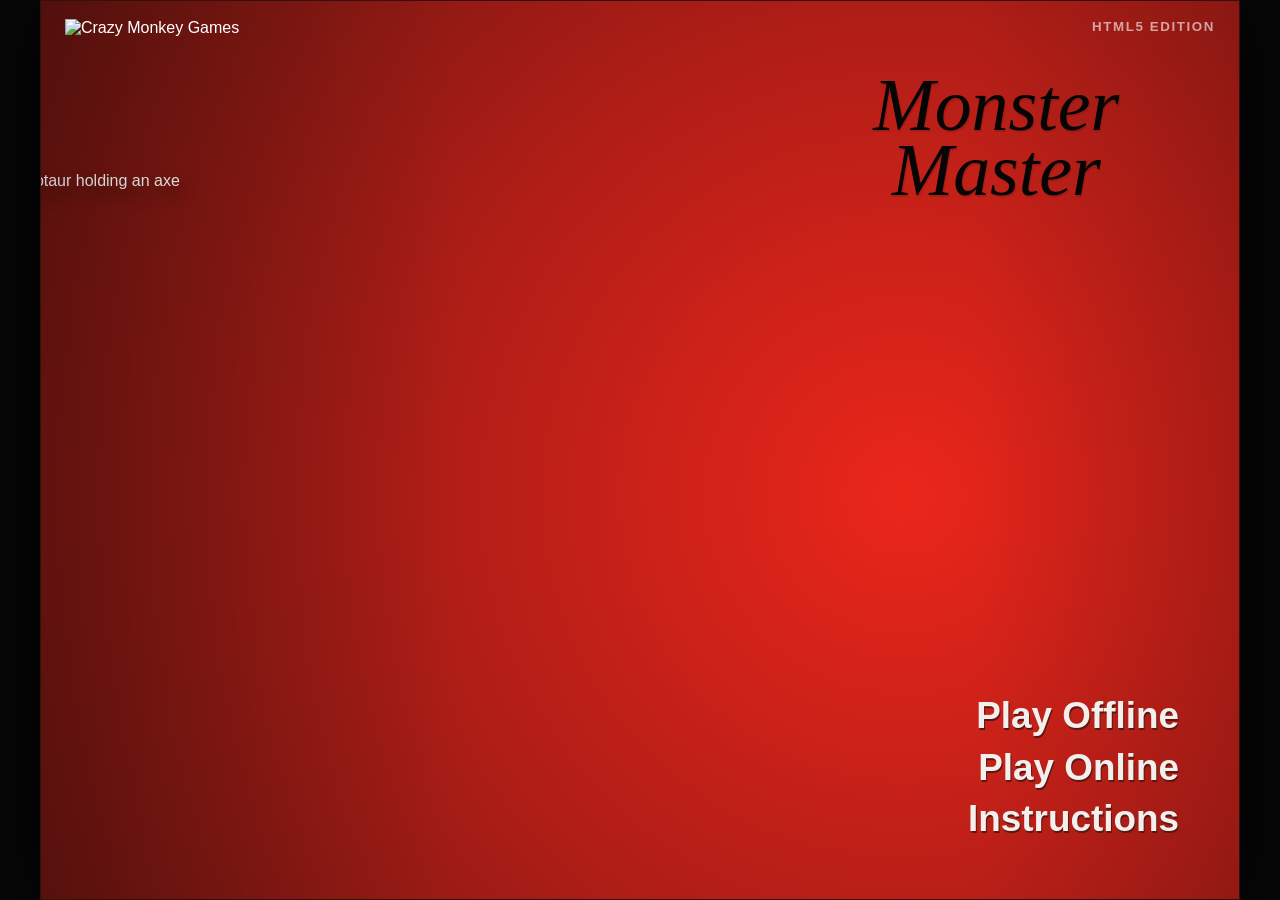
==== monster/index.html @ e37fc196 "Add files via upload" ====
<!doctype html>
<html lang="en">
<head>
  <meta charset="utf-8">
  <meta name="viewport" content="width=device-width,initial-scale=1,viewport-fit=cover">
  <meta name="theme-color" content="#170708">
  <meta name="description" content="Monster Master — the original tactical card battle, rebuilt for HTML5.">
  <title>Monster Master</title>
  <link rel="stylesheet" href="styles.css">
</head>
<body>
  <main id="app">
    <section id="title" class="screen title-screen" aria-label="Monster Master title screen">
      <img class="cmg-logo" src="assets/cmg-logo.svg" alt="Crazy Monkey Games">
      <div class="title-brand"><span>Monster</span><span>Master</span></div>
      <img class="title-monster" src="assets/title-minotaur.svg" alt="Minotaur holding an axe">
      <div class="title-menu">
        <button id="title-play">Play Offline</button>
        <button id="title-online">Play Online</button>
        <button id="how-to">Instructions</button>
      </div>
      <small class="edition">HTML5 Edition</small>
    </section>

    <section id="online" class="screen online-screen hidden" aria-label="Online play">
      <header><h1>Play Online</h1><button id="online-back" class="metal-button">Main Menu</button></header>
      <p class="online-intro">Free P2P matches · 2 players · 40 cards each</p>
      <fieldset id="online-form">
        <div class="online-settings">
          <label>Your name<input id="online-name" maxlength="16" value="Player"></label>
          <label>Avatar<select id="online-avatar"><option value="1">Card Master</option><option value="0">Robot</option><option value="2">Wizard</option><option value="3">Alien</option><option value="4">Master 4</option><option value="5">Master 5</option></select></label>
          <label>Cards<select data-online="set"><option value="expanded">Expanded set</option><option value="original">Original set</option></select></label>
          <label>Deck strength<select data-online="strength"><option>1500</option><option selected>2000</option><option>2500</option></select></label>
          <label>Starting health<select data-online="health"><option>20</option><option>30</option><option>40</option></select></label>
          <label>Turn time<select data-online="timer"><option value="0">No timer</option><option value="30">30 seconds</option><option value="60">60 seconds</option><option value="90">90 seconds</option></select></label>
          <label>Opening barrier<select data-online="barrier"><option value="0">None</option><option value="2" selected>2 turns</option><option value="4">4 turns</option></select></label>
          <label>First player<select data-online="first"><option value="random">Random</option><option value="host">Host</option><option value="guest">Guest</option></select></label>
          <label>Copy limits<select data-online="limits"><option value="normal">Normal limits</option><option value="ignore">Ignore limits</option></select></label>
          <label>Your deck<select id="online-deck"><option value="random">Generate a deck</option><option value="saved">Player 1 setup deck</option></select></label>
        </div>
        <p class="online-note">Online supports built-in cards. To choose your own mix, build Player 1’s deck in Play Offline first. Created/imported monsters are currently offline-only.</p>
        <label class="online-join-label">Friend’s invite link or room code<input id="online-code" placeholder="Paste an invite to join" autocomplete="off" spellcheck="false"></label>
      </fieldset>
      <div id="online-actions" class="online-actions"><button id="online-host">Create Private Match</button><button id="online-public">Find Public Match</button><button id="online-join">Join Friend</button></div>
      <div id="online-session" class="hidden">
        <p id="online-rules"></p><p id="online-players"></p>
        <div id="online-share" class="hidden"><label>Invite link<input id="online-invite" readonly></label><button id="online-copy">Copy Link</button></div>
        <div class="online-actions"><button id="online-ready" disabled>Ready</button><button id="online-cancel">Cancel</button></div>
      </div>
      <p id="online-status" role="status" aria-live="polite"></p>
      <p class="online-note">Public matching looks for identical rules. Invites last while the host keeps this page open. Free connection service provided by NetplayJS; availability depends on that service and both players’ networks.</p>
    </section>
    <section id="setup" class="screen setup-screen hidden">
      <h1>Player Setup</h1>
      <div class="setup-grid">
        <div class="duelist duelist-blue">
          <label>Enter Name:<input id="p1-name" maxlength="16" value="Player 1"></label>
          <div class="controller-switch" role="group" aria-label="Player one controller">
            <button class="controller active" data-player="0" data-value="human">Player</button>
            <button class="controller" data-player="0" data-value="computer">Computer</button>
          </div>
          <div class="avatar-picker">
            <button class="avatar-arrow" data-avatar-player="0" data-dir="-1" aria-label="Previous avatar">◀</button>
            <div class="avatar-frame"><img id="avatar-0" src="assets/avatar-1.svg" alt="Player one avatar"></div>
            <button class="avatar-arrow" data-avatar-player="0" data-dir="1" aria-label="Next avatar">▶</button>
          </div>
          <div class="strength-row"><strong>Deck Strength:</strong><output id="strength-value-0">2000</output></div>
          <input class="strength" id="strength-0" type="range" min="1500" max="2500" step="100" value="2000" aria-label="Player one deck strength">
          <button class="custom-deck-button" data-custom="0">Use Custom Deck</button>
        </div>
        <div class="duelist duelist-red">
          <label>Enter Name:<input id="p2-name" maxlength="16" value="Computer" disabled></label>
          <div class="controller-switch" role="group" aria-label="Player two controller">
            <button class="controller" data-player="1" data-value="human">Player</button>
            <button class="controller active" data-player="1" data-value="computer">Computer</button>
          </div>
          <div class="avatar-picker">
            <button class="avatar-arrow" data-avatar-player="1" data-dir="-1" aria-label="Previous avatar">◀</button>
            <div class="avatar-frame"><img id="avatar-1" src="assets/avatar-0.svg" alt="Player two avatar"></div>
            <button class="avatar-arrow" data-avatar-player="1" data-dir="1" aria-label="Next avatar">▶</button>
          </div>
          <div class="strength-row"><strong>Deck Strength:</strong><output id="strength-value-1">2000</output></div>
          <input class="strength" id="strength-1" type="range" min="1500" max="2500" step="100" value="2000" aria-label="Player two deck strength">
          <button class="custom-deck-button" data-custom="1">Use Custom Deck</button>
        </div>
      </div>
      <div class="setup-options"><div><button id="create-card" class="metal-button">Create / Edit Cards</button></div></div>
      <label class="card-set-toggle"><input id="original-only" type="checkbox"><span></span> Original cards only</label>
      <button id="start-game" class="ok-button">OK</button>
    </section>

    <section id="game" class="screen game-screen hidden" aria-label="Monster Master game board">
      <div id="opponent" class="player-half opponent-half">
        <aside class="player-rail">
          <div class="pile deck"><img src="assets/card-back.svg" alt=""><span id="p2-deck">40</span></div>
          <strong id="p2-label">Computer</strong>
          <img id="p2-avatar" class="board-avatar" src="assets/avatar-0.svg" alt="">
          <div class="player-health red"><i id="p2-life-bar"></i><b id="p2-life">20</b></div>
        </aside>
        <div class="play-area">
          <div id="p2-hand" class="hand opponent-hand" aria-label="Opponent hand"></div>
          <div id="p2-field" class="field" aria-label="Opponent monsters"></div>
        </div>
        <aside class="side-slot"><div id="p2-grave-pile" class="pile grave"><span id="p2-grave">0</span><small>Graveyard</small></div></aside>
      </div>

      <div class="divider">
        <button id="menu-button" class="menu-button">MENU</button>
        <div id="turn-label" class="turn-label">Player 1’s turn</div>
        <div id="online-clock" class="online-clock"></div>
        <div id="barrier" class="barrier hidden"><span>Barrier</span><b>2</b></div>
        <button id="end-turn" class="end-turn" aria-label="End turn"><span>↻</span></button>
      </div>

      <div id="player" class="player-half player-half-bottom">
        <aside class="player-rail">
          <strong id="p1-label">Player 1</strong>
          <img id="p1-avatar" class="board-avatar" src="assets/avatar-1.svg" alt="">
          <div class="player-health blue"><i id="p1-life-bar"></i><b id="p1-life">20</b></div>
          <div class="pile deck"><img src="assets/card-back.svg" alt=""><span id="p1-deck">40</span></div>
        </aside>
        <div class="play-area">
          <div id="p1-field" class="field" aria-label="Your monsters"></div>
          <div id="p1-hand" class="hand" aria-label="Your hand"></div>
        </div>
        <aside class="side-slot"><div id="p1-grave-pile" class="pile grave"><span id="p1-grave">0</span><small>Graveyard</small></div></aside>
      </div>

      <button id="opponent-target" class="opponent-target" aria-label="Attack opponent"></button>
      <div id="hint" class="hint" aria-live="polite">Choose a card.</div>
      <aside id="battle-log" class="battle-log" aria-label="Battle log"></aside>

      <div id="battle-overlay" class="battle-overlay hidden" aria-live="assertive">
        <div class="battle-panel">
          <div class="battle-title">Battle!</div>
          <div id="battle-matchup" class="battle-matchup"></div>
          <div id="battle-attacker" class="battle-card"></div>
          <div class="battle-roll attack-roll"><small>Attack</small><b id="attack-roll">0</b></div>
          <div class="versus">VS</div>
          <div class="battle-roll defense-roll"><small>Defense</small><b id="defense-roll">0</b></div>
          <div id="battle-defender" class="battle-card"></div>
          <div id="battle-result" class="battle-result">Rolling…</div>
        </div>
      </div>
    </section>
  </main>

  <dialog id="modal"><div id="modal-content"></div></dialog>
  <div id="toast" role="status" aria-live="polite"></div>
  <div id="drag-ghost" class="drag-ghost hidden"></div>
  <audio id="card-sound" src="assets/card.mp3" preload="auto"></audio>
  <audio id="hit-sound" src="assets/hit.mp3" preload="auto"></audio>
  <script src="custom-cards.js"></script>
  <script src="online.js"></script>
  <script src="game.js"></script>
</body>
</html>
---- monster/styles.css ----
:root{color-scheme:dark;--card-w:min(9vw,12vh);--card-h:min(12.75vw,17vh);--black:#090909;--red:#a92923;--blue:#263b9c;font-family:Arial,Helvetica,sans-serif}
*{box-sizing:border-box}
html,body{margin:0;width:100%;height:100%;overflow:hidden;background:#070707;color:#fff}
button,input{font:inherit}
button{color:inherit}
.hidden{display:none!important}
.online-screen{background:radial-gradient(at 50% 45%,#b32a20,#641610);padding:24px 4%;overflow-y:auto;font-size:16px}.online-screen header{display:flex;align-items:center;justify-content:space-between;gap:12px}.online-screen h1{margin:0;font-size:32px;text-shadow:2px 2px #210704}.online-intro{margin:12px 0}.online-screen fieldset{margin:0;padding:16px;border:2px solid #171717;background:#3475bddd}.online-settings{display:grid;grid-template-columns:repeat(2,minmax(0,1fr));gap:12px 20px}.online-screen label{display:flex;flex-direction:column;gap:5px;font-weight:bold;font-size:14px}.online-screen input,.online-screen select{width:100%;min-width:0;padding:8px;font:inherit;background:#24272a;color:#fff;border:1px solid #aaa;border-radius:3px}.online-screen button{padding:8px 12px;border:2px solid #171717;border-radius:6px;background:linear-gradient(#ddd,#777);color:#111;font-size:14px;font-weight:bold;cursor:pointer}.online-screen button:disabled{opacity:.5;cursor:default}.online-actions{display:flex;gap:10px;flex-wrap:wrap;margin:16px 0}.online-note{font-size:13px;line-height:1.45;color:#f0e7df}.online-join-label{margin-top:12px}#online-status{padding:12px;background:#1a1111;border:1px solid #7b625b;line-height:1.4}#online-share{display:flex;align-items:end;gap:8px}#online-share label{flex:1}#online-rules{line-height:1.5}#online-clock{position:absolute;right:12%;top:50%;transform:translateY(-50%);font-size:min(1.4vw,1.8vh);color:#ffe18c;pointer-events:none}.online-screen :focus-visible{outline:2px solid #ffdf75;outline-offset:2px}.online-screen fieldset:disabled{display:none}
@media(max-width:520px){.online-screen{padding:16px}.online-settings{grid-template-columns:1fr}.online-screen h1{font-size:25px}.online-actions button{flex:1 1 100%}}
.stunned-overlay{position:absolute;top:35%;left:7%;right:7%;z-index:15;background:#332816e8;color:#ffe58b;text-align:center;font-weight:bold;font-size:min(1.4vw,1.9vh);padding:8px 0;pointer-events:none}.card.stunned:after{display:none}.card.stunned:hover .stunned-overlay{opacity:0}.stat{overflow:hidden;text-overflow:ellipsis}
.duelist input:disabled{color:#aaa;cursor:not-allowed;opacity:1;-webkit-text-fill-color:#aaa}
.setup-options{position:absolute;left:50%;bottom:1.5%;transform:translateX(-50%)}.setup-options button{font-size:min(1.5vw,2vh);padding:3px 12px;white-space:nowrap}.ignore-limits input{accent-color:#e8c252;width:18px;height:18px}
.deck-builder .ignore-limits{font-size:min(1.7vw,2.3vh);display:flex;align-items:center;gap:7px}.ignore-limits small{font-size:.8em}.deck-builder{gap:2%!important}
.dense-health .monster-health{display:grid;grid-template-columns:repeat(10,1fr);height:12%;gap:1px}.dense-health .health-pip{min-width:0;max-width:none;width:100%;border:0;border-radius:0;box-shadow:none}
.card-creator{width:min(1200px,100vw);height:100vh;aspect-ratio:auto;background:radial-gradient(at bottom left,#a8251a,#501311);padding:20px;display:flex;flex-direction:column;gap:16px;font-size:16px}.card-creator header{display:flex;align-items:center;justify-content:space-between;gap:12px}.card-creator h1{font-size:28px;margin:0}.creator-body{display:grid;grid-template-columns:240px minmax(0,1fr);gap:20px;min-height:0;overflow:auto}.creator-body aside{min-width:0;background:#252525;padding:14px;border:2px solid #111;align-self:start}.creator-body h2{font-size:19px;margin:0 0 12px}.creator-body aside>select{width:100%;min-height:120px}.creator-body p{line-height:1.4}.creator-body aside p{font-size:14px}.card-creator form{min-width:0}.card-creator fieldset{border:2px solid #5a5a5a;background:#252525;margin:0 0 14px;padding:14px;display:grid;gap:10px}.card-creator legend{font-size:18px;font-weight:bold;color:#ffe18c;background:#252525;padding:4px 8px}.card-creator label{display:flex;flex-direction:column;gap:5px;font-size:14px}.card-creator input,.card-creator textarea,.card-creator select{font:inherit;padding:7px;color:#f5f5f5;background:#131820;border:1px solid #8b8b8b;border-radius:3px;min-width:0;max-width:100%}.card-creator input:focus,.card-creator textarea:focus,.card-creator select:focus{outline:2px solid #f1cf62;outline-offset:1px}.card-creator small{font-size:13px;color:#ddd;line-height:1.4}.creator-stats{display:grid;grid-template-columns:repeat(3,minmax(0,1fr));gap:12px}.creator-flags{display:grid;grid-template-columns:1fr 1fr;gap:10px}.creator-flags label{flex-direction:row;align-items:center}.creator-actions{display:flex;gap:7px;flex-wrap:wrap;margin:10px 0}.card-creator button{border:2px solid #111;border-radius:4px;background:linear-gradient(#d5d5d5,#777);color:#111;padding:7px 10px;cursor:pointer;font-size:14px;font-weight:bold}.card-creator button:disabled{opacity:.5;cursor:default}.ability-add{display:flex;gap:8px}.ability-add select{flex:1}.ability-row{display:grid;grid-template-columns:repeat(3,minmax(0,1fr));gap:8px;padding:12px 0;border-top:1px solid #666}.ability-row>strong,.ability-row>small{grid-column:1/-1}.ability-row>button{justify-self:start}.creator-preview-card{background:linear-gradient(#a5d6c6,#568d80);color:#101010;border:3px solid #141414;border-radius:7px;width:160px;margin:16px auto 8px;padding:5px;overflow:hidden}.creator-preview-card strong{display:block;overflow-wrap:anywhere}.creator-preview-card img{width:100%;height:150px;object-fit:cover;display:block;margin:5px 0}.creator-preview-card span,.creator-preview-card b{display:block;font-size:13px}.card-creator [data-status]{padding:8px;background:#111c;color:#ffe48d;overflow-wrap:anywhere}.card-creator [data-preview]>p{white-space:normal;overflow-wrap:anywhere}.custom-monster .card-name{font-size:min(1vw,1.33vh)}
@media(max-width:700px){.card-creator{padding:12px}.card-creator h1{font-size:21px}.creator-body{grid-template-columns:1fr}.creator-body aside{display:block}.creator-preview-card{width:140px}.creator-stats{grid-template-columns:repeat(2,minmax(0,1fr))}.card-creator header button{max-width:120px}.creator-flags{grid-template-columns:1fr}}
.metal-button{border:2px solid #171717;border-radius:6px;background:linear-gradient(#ddd,#737373);color:#202020;font-weight:700;cursor:pointer;padding:6px 12px}
.tactical-info{position:absolute;left:5%;right:5%;top:16%;z-index:8;display:flex;justify-content:space-between;gap:2px;pointer-events:none;font-size:min(.72vw,.96vh);line-height:1.35}.tactical-info b,.tactical-info i{font-style:normal;background:#14212bed;color:var(--element-color);padding:1px 3px;border-radius:2px}.tactical-info i{margin-left:auto;color:#b6eaff}.card:hover .tactical-info,.card:focus-visible .tactical-info{opacity:0}.matchup-badge{position:absolute;bottom:18%;right:5%;padding:1px 3px;background:#101e2c;color:#ffea97;font-size:min(1vw,1.33vh);z-index:12;pointer-events:none}.battle-matchup{position:absolute;top:12%;left:2%;right:2%;text-align:center;font-size:min(1.05vw,1.4vh);color:#bfe9ff;line-height:1.2}.category-rules .hint{width:67%;text-align:center;white-space:normal}.actions{flex-wrap:wrap}
#app{width:100%;height:100%;display:grid;place-items:center;background:#070707}
.screen{position:relative;width:min(100vw,calc(100vh * 4 / 3));height:min(100vh,75vw);aspect-ratio:4/3;overflow:hidden;box-shadow:0 0 70px #000}

/* Original title screen */
.title-screen{background:radial-gradient(circle at 72% 55%,#eb261b 0,#b31e17 45%,#65140f 100%);border:1px solid #35100c}
.title-screen:after{content:"";position:absolute;inset:0;background:linear-gradient(90deg,#0003,transparent 35%,transparent 78%,#0002);pointer-events:none}
.title-monster{position:absolute;left:-4%;bottom:-18%;width:69%;height:99%;object-fit:contain;filter:drop-shadow(4px 10px 7px #250702aa)}
.cmg-logo{position:absolute;left:2%;top:2%;width:34%;height:15%;object-fit:contain;z-index:3}
.title-brand{position:absolute;right:10%;top:8%;display:flex;flex-direction:column;align-items:center;font:italic 8.2vh/.88 "Brush Script MT","Segoe Script",cursive;color:#050505;text-shadow:1px 2px #68110e44;z-index:2}
.title-menu{position:absolute;right:4.5%;bottom:6%;display:flex;flex-direction:column;align-items:flex-end;z-index:3}
.title-menu button{border:0;background:none;font-weight:700;font-size:4.1vh;line-height:1.35;color:#f3efed;cursor:pointer;text-shadow:1px 2px #5d1712;transition:color .12s,transform .12s}.title-menu button:hover,.title-menu button:focus-visible{color:#ffd85b;transform:translateX(-6px);outline:0}
.edition{position:absolute;right:2%;top:2%;z-index:3;font-weight:700;letter-spacing:.12em;text-transform:uppercase;color:#fff9}

/* Player setup */
.setup-screen{background:radial-gradient(circle at 50% 48%,#d12a20,#721811 74%);padding:3.2% 4%}
.setup-screen h1{font-size:5vh;line-height:1;margin:0 0 3%;text-shadow:2px 3px #3c0d0a}
.setup-grid{display:grid;grid-template-columns:1fr 1fr;gap:4%;height:80%}
.duelist{position:relative;border:2px solid #111;padding:5% 7% 4%;color:#070707;box-shadow:inset 0 0 18px #fff2}
.duelist-blue{background:#3374c7}.duelist-red{background:#c76d65}
.duelist label{display:block;font-weight:700;font-size:2.1vh}.duelist input{display:block;width:100%;height:7.5vh;margin-top:.5vh;padding:0 12%;border:2px solid #151515;border-radius:2px;background:linear-gradient(90deg,#16191c,#3b3d3f,#16191c);color:#fff;text-align:center;font-size:3.7vh;font-weight:700;box-shadow:inset 0 0 12px #000}
.controller-switch{position:absolute;right:7.5%;top:9.8%;display:flex;flex-direction:column;width:3.7vh}.controller-switch button{height:3.5vh;overflow:hidden;text-indent:-999px;border:1px solid #222;background:linear-gradient(#eee,#777);padding:0;cursor:pointer}.controller-switch button:first-child:after{content:"♟"}.controller-switch button:last-child:after{content:"●"}.controller-switch button:after{display:block;text-indent:0;color:#333;font-size:2vh}.controller-switch button.active{background:linear-gradient(#55dc62,#178b36);box-shadow:0 0 5px #fff}
.avatar-picker{display:grid;grid-template-columns:10% 1fr 10%;align-items:center;gap:4%;height:54%;margin:7% 1% 4%}.avatar-arrow{border:0;background:transparent;color:#ff9c00;text-shadow:0 0 8px #ffef00;font-size:5vh;padding:0;cursor:pointer}.avatar-frame{height:100%;border:1.3vh solid #242424;background:linear-gradient(135deg,#232323,#484848,#191919);box-shadow:inset 0 0 12px #000,0 0 0 2px #111;display:grid;place-items:center}.avatar-frame img{width:88%;height:88%;object-fit:contain}
.strength-row{display:flex;justify-content:space-between;align-items:center;margin:0 2%;font-size:2.15vh}.strength{display:block;width:75%;height:2.2vh;margin:2.5% auto 0;accent-color:#777}
.card-set-toggle{position:absolute;left:4%;bottom:1.8%;display:flex;align-items:center;gap:.8vh;font-size:1.9vh;font-weight:700;text-shadow:1px 1px #56100d;cursor:pointer}.card-set-toggle input{position:absolute;opacity:0}.card-set-toggle span{position:relative;width:5.2vh;height:2.6vh;border:2px solid #191919;border-radius:2vh;background:#3d3d3d;box-shadow:inset 0 1px 3px #000}.card-set-toggle span:after{content:"";position:absolute;left:.2vh;top:.2vh;width:1.8vh;height:1.8vh;border-radius:50%;background:#bbb;transition:left .15s,background .15s}.card-set-toggle input:checked+span{background:#2a6c36}.card-set-toggle input:checked+span:after{left:2.6vh;background:#f5d65c}.card-set-toggle input:focus-visible+span{outline:2px solid #fff;outline-offset:2px}
.ok-button{position:absolute;right:3.5%;bottom:1.5%;width:13%;height:5.5%;border:2px solid #111;border-radius:8px;background:linear-gradient(90deg,#777,#eee,#777);color:#111;font-size:2.5vh;font-weight:700;cursor:pointer}

/* Original 800x600 board proportions */
.game-screen{background:#050505;display:grid;grid-template-rows:48.5% 4.8% 46.7%;user-select:none;touch-action:none}
.player-half{position:relative;display:grid;grid-template-columns:15% 69% 16%;min-height:0;padding:.8%;gap:.7%;background:linear-gradient(90deg,#b44848,#d76a6b 50%,#b44d4f)}
.player-half-bottom{background:linear-gradient(90deg,#444bad,#5e65cb 50%,#4247a4)}
.player-rail{display:flex;flex-direction:column;align-items:center;justify-content:center;min-height:0;gap:1.2%;position:relative}.player-rail>strong{font-size:2.6vh;text-shadow:1px 2px #222;max-width:100%;overflow:hidden;text-overflow:ellipsis;white-space:nowrap}.board-avatar{width:72%;height:35%;object-fit:contain;filter:drop-shadow(1px 2px 2px #0008)}
.player-health{position:relative;width:80%;height:4.5%;min-height:5px;background:#222;border:1px solid #333;box-shadow:0 0 2px #000}.player-health i{display:block;height:100%;width:100%;transition:width .3s;background:repeating-linear-gradient(90deg,#ffdc33 0 6px,#f18c00 7px 9px)}.player-health b{position:absolute;left:50%;top:50%;transform:translate(-50%,-50%);font-size:1.35vh;color:#111;text-shadow:0 1px #fff8}
.play-area{min-height:0;display:grid;grid-template-rows:1fr 1fr;gap:5%;padding:0}.play-area>div{background:radial-gradient(circle at 50% 50%,#512d31,#24191d 72%);border:1px solid #672f32;box-shadow:inset 0 0 24px #0008}.player-half-bottom .play-area>div{background:radial-gradient(circle at 50% 50%,#242a75,#161b49 72%);border-color:#3b439b}
.hand,.field{display:flex;align-items:center;justify-content:center;gap:.5%;min-width:0;overflow:visible;padding:1%}
.side-slot{display:flex;align-items:center;justify-content:center}.pile{position:relative;display:grid;place-items:center;color:#fff}.pile.deck{width:65%;height:36%;margin-bottom:2%}.pile.deck img{width:100%;height:100%;object-fit:fill;filter:drop-shadow(2px 3px 2px #0009)}.pile.deck span{position:absolute;bottom:-1.7vh;right:0;background:#111;border-radius:50%;min-width:2.8vh;height:2.8vh;display:grid;place-items:center;font-size:1.4vh}.pile.grave{width:68%;aspect-ratio:.72;border:2px solid #2a1717;background:linear-gradient(145deg,#222,#070707);box-shadow:inset 0 0 14px #000,2px 3px 3px #0007}.pile.grave>span{font-size:3.5vh;color:#aaa}.pile.grave>small{font-size:1.25vh;color:#777}
.divider{position:relative;background:linear-gradient(#222 0 18%,#050505 20% 75%,#333 77%);border-block:1px solid #111;box-shadow:0 0 6px #000;z-index:8}.divider:before{content:"";position:absolute;left:0;right:0;top:44%;height:12%;background:linear-gradient(90deg,#888,#e6e6e6 50%,#888)}
.menu-button{position:absolute;left:0;top:18%;height:64%;width:6.7%;border:1px solid #222;border-radius:0 12px 12px 0;background:linear-gradient(#555,#181818);font-size:1.25vh;color:#ddd;cursor:pointer}.turn-label{position:absolute;left:8%;top:50%;transform:translateY(-50%);font-size:1.35vh;color:#fff9;text-transform:uppercase}.end-turn{position:absolute;right:1%;top:50%;transform:translateY(-50%);width:7.2vh;height:7.2vh;border-radius:50%;border:.7vh solid #303030;background:radial-gradient(circle,#312b27 40%,#171717 42%);box-shadow:0 0 0 2px #000,0 2px 8px #000;cursor:pointer;display:grid;place-items:center}.end-turn span{font-size:5.5vh;line-height:1;color:#ff9b00;text-shadow:0 0 6px #fff000}.end-turn:disabled{filter:grayscale(1);opacity:.55;cursor:default}
.barrier{position:absolute;left:47%;top:50%;transform:translate(-50%,-50%);height:6vh;min-width:12vh;border-radius:50%;display:grid;grid-template-columns:auto auto;place-content:center;gap:.8vh;border:.5vh solid #444;background:radial-gradient(circle,#493511,#111 70%);color:#ffd25c;box-shadow:0 0 11px #ff9c00}.barrier span{font-size:1.35vh;text-transform:uppercase}.barrier b{font-size:2.4vh}
.opponent-target{position:absolute;left:1%;top:3%;width:13%;height:39%;border:0;background:transparent;z-index:5;cursor:crosshair}
.hint{position:absolute;left:50%;bottom:.4%;transform:translateX(-50%);z-index:7;background:#050505cc;border:1px solid #7776;border-radius:4px;padding:.35vh 1.2vh;color:#ddd;font-size:1.25vh;pointer-events:none}.battle-log{position:absolute;right:1.5%;bottom:2%;width:14%;max-height:8%;overflow:hidden;text-align:right;font-size:1.05vh;color:#fff8;pointer-events:none}.battle-log p{margin:0}.battle-log p:first-child{color:#fff}

/* Cards */
.card{position:relative;isolation:isolate;contain:paint;width:var(--card-w);height:var(--card-h);flex:0 0 auto;padding:0;overflow:hidden;border:2px solid #171717;border-radius:5px;background:linear-gradient(#b8b8b8,#444b52);box-shadow:1px 2px 3px #0009;cursor:grab;color:#080808;text-align:left;transition:transform .1s,filter .1s,box-shadow .1s;touch-action:none}.card:hover,.card:focus-visible{transform:translateY(-4px) scale(1.04);z-index:10;outline:0}.card.selected{box-shadow:0 0 0 2px #ffdf34,0 0 14px #fff200;transform:translateY(-5px)}.card.monster{background:linear-gradient(#a5d6c6,#568d80)}.card.upgrade{background:linear-gradient(#e6ffbd,#a9d780)}.card.downgrade{background:linear-gradient(#ef8a57,#b74325)}.card.utility{background:linear-gradient(#fffbb7,#e3d86d)}.card.playable,.card.ready{border-color:#ffe05a;box-shadow:0 0 0 1px #fff2a0,0 0 9px #ffd900aa;filter:none}.card.ready{border-color:#8bff72;box-shadow:0 0 0 1px #d4ffca,0 0 10px #42ff6daa}.card.unavailable{filter:saturate(.55) brightness(.82);cursor:not-allowed}.card.exhausted{cursor:default;border-color:#3b3b3b;background:linear-gradient(#8a9290,#3c4946)}.card.exhausted:after{content:"USED";position:absolute;right:3px;top:3px;z-index:5;padding:2px 4px;border-radius:3px;background:#171717dd;color:#ddd;font-size:min(.72vw,.96vh);font-weight:700;letter-spacing:.08em}.card.summoning:after{content:"Summoning · " attr(data-summon);position:absolute;left:4px;right:4px;top:4px;z-index:5;padding:2px 3px;border-radius:3px;background:#235d45e8;color:#fff;text-align:center;font-size:min(.76vw,1.02vh);line-height:1.2;font-weight:700;text-shadow:1px 1px #111;white-space:nowrap}
.card-art{display:block;width:calc(100% - 6px);height:55%;margin:3px 3px 0;padding:2px;object-fit:contain;overflow:hidden;clip-path:inset(0 round 3px);background:linear-gradient(#d9d9d9,#8e9698 48%,#5f6667);border:1px solid #222;filter:brightness(1.38) saturate(1.28) contrast(1.08)}.card.exhausted .card-art{filter:brightness(.72) saturate(.35) contrast(1.05)}.card.summoning .card-art{filter:brightness(.92) saturate(.72)}.card-name{display:block;height:15%;padding:2px 3px 0;text-align:center;font-size:min(1.25vw,1.67vh);font-weight:700;white-space:nowrap;overflow:hidden;text-overflow:ellipsis}.card-text{display:block;height:25%;padding:1px 4px;text-align:center;font-size:min(.94vw,1.25vh);line-height:1.05;overflow:hidden}.stats{position:absolute;left:2px;right:2px;bottom:1px;display:flex;justify-content:space-between}.stat{font-style:normal;min-width:min(2.4vw,3.2vh);padding:1px;border-radius:5px;background:#222e;color:#fff;text-align:center;font-size:min(1vw,1.34vh)}.stat.attack:before{content:"⚔ "}.stat.defense:before{content:"◆ "}.stat.health:before{content:"● "}.effect-tags{position:absolute;top:2px;right:2px;display:flex;flex-direction:column}.effect-tags i{font-style:normal;font-size:min(.75vw,1vh);padding:1px 2px;background:#6b2f75;color:#fff}.card-back{width:var(--card-w);height:var(--card-h);flex:0 0 auto;border:2px solid #111;border-radius:5px;background:#9e2b16 url('assets/card-back.svg') center/100% 100% no-repeat;box-shadow:1px 2px 3px #0009}.hand .card,.hand .card-back{margin-left:calc(var(--card-w)*-.12)}.hand>:first-child{margin-left:0}.field .card{margin-inline:.4%}
.pile.grave:has(.grave-card){border:0;background:none;box-shadow:none}.grave-card,.grave-card:disabled{width:var(--card-w);height:var(--card-h);cursor:default;opacity:1;filter:none}.grave-card .card-name{font-size:min(.96vw,1.28vh)}.grave-card .card-text{font-size:min(.68vw,.9vh);line-height:1}.grave-card .stat{font-size:min(.76vw,1.02vh);min-width:min(2vw,2.66vh)}.pile.grave>.grave-card+span{position:absolute;right:-.8vh;bottom:-.8vh;min-width:2.8vh;height:2.8vh;border-radius:50%;display:grid;place-items:center;background:#111;color:#fff;font-size:1.3vh}

/* Reference-style monster information and feedback */
.card.monster .card-name{position:absolute;left:4%;right:4%;top:1%;height:15%;padding:0;text-align:left;font-size:min(1.15vw,1.53vh);line-height:1.35;z-index:4}
.card.monster .card-art{position:absolute;left:7%;right:7%;top:16%;width:86%;height:52%;margin:0;padding:0;object-fit:contain;border:1px solid #27383e;background:linear-gradient(#83acc3,#4d7287);clip-path:inset(0 round 1px)}
.card.monster .turn-badge{position:absolute;right:7%;top:55%;z-index:4;padding:1px 3px;background:#454545b8;color:#eee;font-size:min(.85vw,1.14vh);font-weight:700;line-height:1.2;text-shadow:1px 1px #222;white-space:nowrap}
.card.monster .monster-health{position:absolute;left:8%;right:8%;bottom:14%;z-index:4;height:8%;display:flex;align-items:center;gap:2px}
.health-pip{display:block;flex:1 1 0;height:100%;max-width:10px;border:1px solid #8d6000;border-radius:2px;background:#3a331d;box-shadow:inset 0 0 2px #000;transition:background .12s,filter .12s,transform .12s}
.health-pip.filled{background:linear-gradient(90deg,#ffb900,#fff43d 52%,#eaa800);box-shadow:inset 0 1px #fff685,0 0 3px #ffd000;filter:brightness(1.1)}
.card.monster .stats{bottom:1%;z-index:4}.card.monster .stat{min-width:39%;background:transparent;color:#171717;font-weight:700;text-shadow:0 1px #ffffff66}.card.monster .stat.attack:before{color:#8b4b14}.card.monster .stat.defense:before{color:#5d6870}
.card.monster .card-text{position:absolute;left:7%;right:7%;top:16%;width:86%;height:52%;z-index:6;display:grid;place-items:center;padding:5%;border:1px solid #c6ad18;background:#303337f2;color:#fff;text-align:center;font-size:min(.92vw,1.22vh);line-height:1.12;opacity:0;pointer-events:none;transition:opacity .12s}
.card.monster:hover .card-text,.card.monster:focus-visible .card-text{opacity:1}
.card.monster:hover .turn-badge,.card.monster:focus-visible .turn-badge{opacity:0}
.card.summoning:after{top:17%;left:7%;right:7%;font-size:min(.68vw,.91vh)}
.pile.grave:has(.grave-card){width:var(--card-w);height:var(--card-h);aspect-ratio:auto}.grave-card .card-name{font-size:min(1.05vw,1.4vh)}.grave-card .card-text{font-size:min(.78vw,1.04vh)}.grave-card .stat{font-size:min(.9vw,1.2vh)}
.discard-flight,.damage-ghost{position:fixed!important;z-index:140!important;margin:0!important;pointer-events:none!important;contain:paint}.damage-ghost{z-index:145!important;animation:monster-damage .58s ease-out forwards}.damage-number{position:fixed;z-index:150;transform:translate(-50%,-50%);pointer-events:none;color:#ffdf31;font-size:min(3vw,4vh);font-weight:900;text-shadow:0 2px 1px #7d0000,0 0 8px #ff3b00;animation:damage-number .65s ease-out forwards}
@keyframes monster-damage{0%{transform:translateX(0);filter:brightness(1)}12%{transform:translateX(-7px);filter:brightness(2.1) saturate(1.7)}25%{transform:translateX(7px)}38%{transform:translateX(-5px)}52%{transform:translateX(3px)}100%{transform:translateX(0);filter:brightness(1)}}
@keyframes damage-number{0%{opacity:0;transform:translate(-50%,-25%) scale(.7)}18%{opacity:1;transform:translate(-50%,-60%) scale(1.2)}100%{opacity:0;transform:translate(-50%,-150%) scale(.95)}}

/* Battle popup from the original game */
.battle-overlay{position:absolute;inset:0;z-index:30;background:#0008;display:grid;place-items:center}.battle-panel{position:relative;width:54%;height:43%;border:1.1vh solid #262626;background:linear-gradient(#343434,#131313);box-shadow:0 0 0 .4vh #777,0 0 30px #000;border-radius:1vh;display:grid;grid-template-columns:1fr .65fr .35fr .65fr 1fr;align-items:center;gap:2%}.battle-title{position:absolute;left:0;right:0;top:2%;text-align:center;font-size:2.5vh;font-weight:700}.battle-card{display:grid;place-items:center}.battle-card .card{cursor:default;transform:scale(1.35)}.battle-roll{text-align:center}.battle-roll small{display:block;color:#aaa;font-size:1.3vh}.battle-roll b{display:block;font-size:4.8vh;color:#fff;text-shadow:0 0 6px #fff}.versus{font-size:2.2vh;font-weight:700;text-align:center}.battle-result{position:absolute;left:0;right:0;bottom:3%;text-align:center;color:#ffd65f;font-size:1.8vh;font-weight:700}.battle-panel.hit{animation:impact .18s 2}.battle-panel.hit .battle-result{color:#ff7b55}.battle-panel.block .battle-result{color:#8cc7ff}@keyframes impact{50%{transform:translateX(4px)}}
.drag-ghost{position:fixed;z-index:100;pointer-events:none;transform:translate(-50%,-55%) scale(1.08);filter:drop-shadow(5px 8px 8px #000b)}.drag-ghost .card{cursor:grabbing}.drag-target{box-shadow:inset 0 0 0 3px #ffdf36,0 0 18px #ffdb00!important}

/* Clear card states and original-style interaction feedback */
.card.selected{border-color:#ffd33d;box-shadow:1px 2px 3px #0009}.card.playable{border-color:#d8aa2e;box-shadow:1px 2px 3px #0009}.card.ready{border-color:#3d7044;box-shadow:1px 2px 3px #0009}
.card.summoning:after{display:none}.card.summoning .turn-badge{opacity:0}.summoning-overlay{position:absolute;left:7%;right:7%;top:16%;height:60%;z-index:7;display:flex;flex-direction:column;align-items:center;justify-content:center;background:linear-gradient(90deg,#496b54e8,#719b75dc 48%,#496b54e8),linear-gradient(100deg,transparent 34%,#d9ffd044 49%,transparent 63%);border:1px solid #526956;color:#fff;text-align:center;text-shadow:1px 1px 1px #213528;overflow:hidden}.summoning-overlay:before{content:"";position:absolute;inset:-15% 24%;background:linear-gradient(90deg,transparent,#e7ffe15e,transparent);filter:blur(3px);animation:summon-beam 1.25s ease-in-out infinite alternate}.summoning-overlay small,.summoning-overlay b{position:relative;z-index:1}.summoning-overlay small{font-size:min(.76vw,1.02vh);font-weight:700}.summoning-overlay b{font-size:min(2vw,2.67vh);line-height:1.05}.card.summoning .card-art{filter:brightness(.68) saturate(.55)}
.grave-card,.grave-card:disabled{pointer-events:none}.grave-card:hover,.grave-card:focus-visible{transform:none;z-index:auto}.grave-card.monster:hover .card-text,.grave-card.monster:focus-visible .card-text{opacity:0}.grave-card.monster:hover .turn-badge,.grave-card.monster:focus-visible .turn-badge{opacity:1}
.drop-available{outline:2px dashed #e5bb48;outline-offset:-4px}.card.drop-available{outline-offset:1px}.drag-target{outline-style:solid;outline-color:#fff0a0;box-shadow:none!important}.field.drag-target{background-color:#ffffff10}.opponent-target.drop-available{border:2px dashed #e5bb48;background:#e5bb480d}.opponent-target.drag-target{border-style:solid;background:#e5bb4824}
.battle-card .card.battle-damaged{animation:battle-card-damage .52s ease-out}.battle-card .health-pip.lost{animation:health-pip-break .34s ease-out forwards}.battle-damage-number{position:absolute;left:50%;top:43%;z-index:12;color:#ffd72d;font-size:min(2vw,2.67vh);font-weight:900;text-shadow:0 2px #8b1308,0 0 5px #ff6b1a;animation:battle-damage-number .68s ease-out forwards}
@keyframes summon-beam{from{transform:translateX(-18%);opacity:.35}to{transform:translateX(18%);opacity:.9}}@keyframes battle-card-damage{0%{transform:scale(1.35);filter:brightness(1)}12%{transform:translateX(-7px) scale(1.35);filter:brightness(2) saturate(1.6)}28%{transform:translateX(7px) scale(1.35)}45%{transform:translateX(-4px) scale(1.35)}65%{transform:translateX(3px) scale(1.35)}100%{transform:translateX(0) scale(1.35);filter:brightness(1)}}@keyframes health-pip-break{0%{transform:scale(1);opacity:1}55%{transform:translateY(-5px) rotate(18deg) scale(1.35);background:#ff8a00;opacity:1}100%{transform:translateY(7px) rotate(45deg) scale(.25);opacity:.15}}@keyframes battle-damage-number{0%{opacity:0;transform:translate(-50%,0) scale(.6)}22%{opacity:1;transform:translate(-50%,-25%) scale(1.2)}100%{opacity:0;transform:translate(-50%,-110%) scale(.9)}}

.custom-deck-button,.deck-actions button{border:2px solid #171717;border-radius:6px;background:linear-gradient(#ddd,#737373);color:#202020;font-weight:700;cursor:pointer;padding:3px 12px}.custom-deck-button{display:block;margin:4px auto;font-size:min(1.5vw,2vh)}
.deck-builder{background:radial-gradient(at bottom left,#bd2014,#531411);padding:3% 4%;display:flex;flex-direction:column;gap:4%;color:white;z-index:10}.deck-builder h1{margin:0;font-size:min(4vw,5.3vh)}.deck-catalog{flex:1;min-height:0;overflow:auto;display:grid;grid-template-columns:repeat(7,minmax(0,1fr));gap:10px;padding:18px;background:linear-gradient(90deg,#777,#aaa,#666);border:3px solid #171717;align-content:start}.deck-choice{position:relative;min-width:0;padding:4px;background:linear-gradient(100deg,#888,#444);border:1px solid #555;display:flex;flex-direction:column;align-items:center}.deck-choice .card{width:100%;height:auto;aspect-ratio:7/10;pointer-events:auto;cursor:help;flex:none;transform:none;margin:0}.deck-choice .card:hover,.deck-choice .card:focus-visible{transform:translateY(-4px) scale(1.28);z-index:40;box-shadow:0 5px 12px #000c}.deck-choice:has(.card:hover),.deck-choice:has(.card:focus-visible){z-index:40}.deck-value{font-size:min(.95vw,1.27vh);color:#111;font-weight:bold;margin:4px 0}.deck-quantity{display:flex;width:100%;align-items:center;justify-content:space-between}.deck-quantity button{border:0;background:none;color:#ffb500;text-shadow:0 0 2px #f30;font-size:min(2vw,2.67vh);cursor:pointer;padding:0}.deck-quantity output{background:#eee;color:#111;text-align:center;min-width:25%;font-weight:bold;font-size:min(1.5vw,2vh)}.deck-builder button:disabled{opacity:.4;cursor:default}.deck-builder footer{display:flex;justify-content:space-between;align-items:center;gap:12px}.deck-summary{font-size:min(1.8vw,2.4vh);font-weight:700}.deck-actions{display:flex;gap:6px}.deck-actions button{font-size:min(2vw,2.67vh);padding:4px 10px}
/* Dialogs */
dialog{width:min(520px,calc(100% - 24px));color:#eee;background:linear-gradient(#3b3b3b,#161616);border:8px solid #202020;border-radius:5px;padding:0;box-shadow:0 0 0 2px #777,0 20px 70px #000}dialog::backdrop{background:#000a}#modal-content{padding:24px}dialog h2{margin:0 0 12px;font-size:28px}dialog p,dialog li{font-size:15px;line-height:1.5;color:#ddd}dialog ol{padding-left:22px}.actions{display:flex;gap:8px;margin-top:18px}.actions button{flex:1;border:2px solid #111;border-radius:5px;background:linear-gradient(#eee,#777);color:#111;padding:9px;font-weight:700;cursor:pointer}.actions .primary{background:linear-gradient(#ffc75c,#b45c12)}
#toast{position:fixed;left:50%;top:4%;transform:translate(-50%,-10px);z-index:120;background:#222;border:2px solid #888;border-radius:5px;padding:8px 14px;font-weight:700;opacity:0;pointer-events:none;transition:.15s}#toast.show{opacity:1;transform:translate(-50%,0)}

@media(max-aspect-ratio:3/4){.title-menu button{font-size:3.3vw}.title-brand{font-size:7vw}.setup-screen h1{font-size:5vw}.duelist label,.strength-row{font-size:2vw}.duelist input{font-size:3.5vw}.screen{align-self:start;margin-top:8vh}}
@media(prefers-reduced-motion:reduce){*{transition:none!important;animation:none!important}}

/* Status shelf leaves the monster name and combat values unobstructed. */
.card.monster .card-art,.card.monster .card-text{height:52%}
.card.monster .card-art{object-fit:cover;border:0;background:none}
.card.monster .effect-tags{top:69%;left:7%;right:7%;height:7%;display:flex;flex-direction:row;gap:2px;align-items:center;overflow:hidden;z-index:8}
.effect-tags i{display:inline-flex;align-items:center;justify-content:center;min-width:13%;height:100%;padding:0 2px;border-radius:2px;font-size:min(.8vw,1.06vh);line-height:1;white-space:nowrap}
.effect-tags i.beneficial{background:#294751;color:#d7f3ff}.effect-tags i.harmful{background:#4e3045;color:#ffe1ef}
.card.monster .turn-badge{top:55%}.summoning-overlay{height:52%}
.card.poisoned .health-pip.filled{background:linear-gradient(90deg,#348312,#b2f650 52%,#439d18);border-color:#327910;box-shadow:inset 0 1px #d1ff9a,0 0 2px #6caf29;filter:none}
.frozen-overlay{position:absolute;left:7%;right:7%;top:16%;height:52%;z-index:11;display:grid;place-items:center;overflow:hidden;transition:opacity .12s}.frozen-overlay img{position:absolute;inset:0;width:100%;height:100%;object-fit:fill}.frozen-overlay b{position:relative;padding:2px 6px;border:1px solid #b9f3ff;border-radius:3px;background:#174b72df;color:#e8fbff;font-size:min(1.05vw,1.4vh);text-shadow:0 1px 2px #05243b;box-shadow:0 0 5px #5bdcff}.card.frozen .card-art{filter:brightness(1.05) saturate(.7) hue-rotate(155deg)}.card.frozen:hover .frozen-overlay,.card.frozen:focus-visible .frozen-overlay{opacity:0}
.death-slot{width:var(--card-w);height:var(--card-h);flex:0 0 auto;pointer-events:none;visibility:hidden}
/* Battle effects stay above all board effects, and empty health slots remain visible. */
.battle-overlay{position:fixed;z-index:300;inset:0}.battle-panel{width:min(54vw,72vh);height:min(32vw,43vh)}
.health-pip:not(.filled),.battle-card .health-pip.lost{background:#111;border-color:#242424;box-shadow:inset 0 1px 2px #000;animation:none;transform:none;opacity:1;filter:none}
.card-art,.card-name,.card-text,.summoning-overlay,.turn-badge,.monster-health,.stats,.effect-tags,.frozen-overlay{pointer-events:none}
.divider{background:#090b13;border:0;box-shadow:none}.divider:before{display:none}
.barrier{left:0;right:0;top:0;transform:none;width:100%;height:100%;border:0;border-radius:0;background:transparent;box-shadow:none;pointer-events:none;display:block}
.barrier span,.barrier b{display:none}.barrier:before,.barrier:after{content:"";position:absolute;left:0;right:0;height:2px;background:repeating-linear-gradient(95deg,#217dff 0%,#6ee9ff 12%,#267cff 25%,#b8f7ff 27%,#267cff 32%);background-size:220% 100%;box-shadow:0 0 5px #26a1ff,0 0 10px #087dff;animation:barrier-electric 2.8s linear infinite}.barrier:before{top:8%}.barrier:after{bottom:8%;animation-direction:reverse}
@keyframes barrier-electric{0%{background-position:0 0;opacity:.8}50%{opacity:1}100%{background-position:220% 0;opacity:.8}}
.hand,.field{justify-content:safe center;overflow-x:auto;overflow-y:hidden;max-width:100%;gap:6px;padding:6px 8px;scrollbar-width:thin;scrollbar-color:#b1b7cc #131725;overscroll-behavior:contain;touch-action:pan-x}
.hand .card,.hand .card-back,.field .card{margin:0;flex-shrink:0}.hand:focus-visible,.field:focus-visible{outline:1px solid #b1b7cc;outline-offset:-2px}
.hand::-webkit-scrollbar,.field::-webkit-scrollbar{height:6px}.hand::-webkit-scrollbar-thumb,.field::-webkit-scrollbar-thumb{background:#b1b7cc;border-radius:4px}
.spell-flash{position:fixed;z-index:125;pointer-events:none;display:grid;place-items:center;color:#fff;font-weight:bold;font-size:min(2vw,2.7vh);text-shadow:0 2px 3px #000;border:2px solid #aad9ff;background:#5cbdff22;animation:spell-cast .65s ease-out forwards}.spell-flash.upgrade{border-color:#b8ee85;background:#8dff7a22}.spell-flash.downgrade{border-color:#ffad80;background:#ff673422}
@keyframes spell-cast{0%{opacity:0;transform:scale(.82)}25%{opacity:1}100%{opacity:0;transform:scale(1)}}
@media(prefers-reduced-motion:reduce){.barrier:before,.barrier:after{animation:none}}
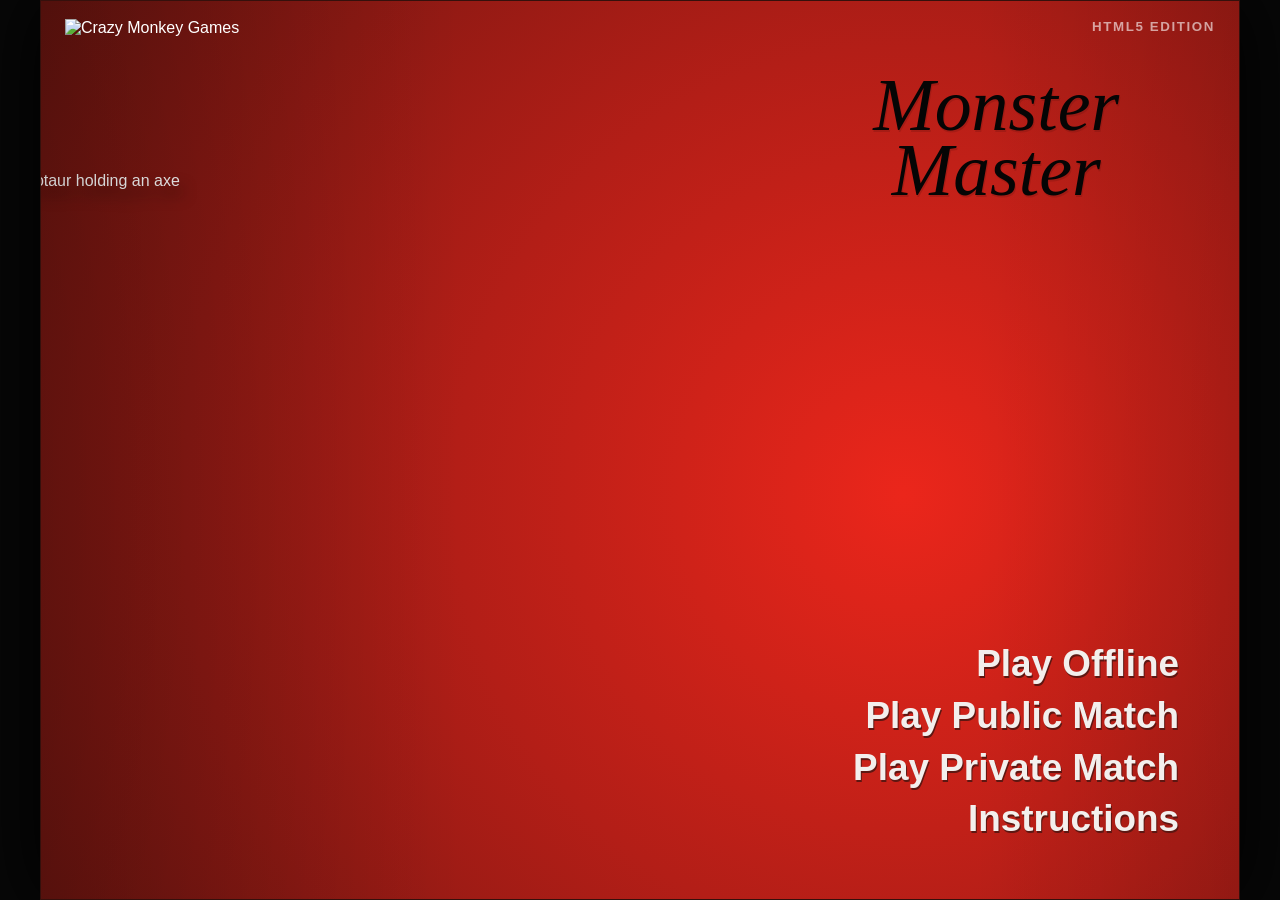
==== commit 01d40ae6: "Add files via upload" ====
--- a/monster/index.html
+++ b/monster/index.html
@@ -16,30 +16,34 @@
       <img class="title-monster" src="assets/title-minotaur.svg" alt="Minotaur holding an axe">
       <div class="title-menu">
         <button id="title-play">Play Offline</button>
-        <button id="title-online">Play Online</button>
+        <button id="title-public">Play Public Match</button>
+        <button id="title-private">Play Private Match</button>
         <button id="how-to">Instructions</button>
       </div>
       <small class="edition">HTML5 Edition</small>
     </section>
 
     <section id="online" class="screen online-screen hidden" aria-label="Online play">
-      <header><h1>Play Online</h1><button id="online-back" class="metal-button">Main Menu</button></header>
+      <header><h1 id="online-heading">Play Private Match</h1><button id="online-back" class="metal-button">Main Menu</button></header>
       <p class="online-intro">Free P2P matches · 2 players · 40 cards each</p>
       <fieldset id="online-form">
         <div class="online-settings">
           <label>Your name<input id="online-name" maxlength="16" value="Player"></label>
           <label>Avatar<select id="online-avatar"><option value="1">Card Master</option><option value="0">Robot</option><option value="2">Wizard</option><option value="3">Alien</option><option value="4">Master 4</option><option value="5">Master 5</option></select></label>
+        </div>
+        <p id="online-public-preset" class="hidden">Expanded cards · 2000 deck strength · 20 health · No timer · 2-turn barrier · Random first player · Generated decks</p>
+        <div id="online-private-settings" class="online-settings">
           <label>Cards<select data-online="set"><option value="expanded">Expanded set</option><option value="original">Original set</option></select></label>
           <label>Deck strength<select data-online="strength"><option>1500</option><option selected>2000</option><option>2500</option></select></label>
           <label>Starting health<select data-online="health"><option>20</option><option>30</option><option>40</option></select></label>
           <label>Turn time<select data-online="timer"><option value="0">No timer</option><option value="30">30 seconds</option><option value="60">60 seconds</option><option value="90">90 seconds</option></select></label>
           <label>Opening barrier<select data-online="barrier"><option value="0">None</option><option value="2" selected>2 turns</option><option value="4">4 turns</option></select></label>
           <label>First player<select data-online="first"><option value="random">Random</option><option value="host">Host</option><option value="guest">Guest</option></select></label>
-          <label>Copy limits<select data-online="limits"><option value="normal">Normal limits</option><option value="ignore">Ignore limits</option></select></label>
-          <label>Your deck<select id="online-deck"><option value="random">Generate a deck</option><option value="saved">Player 1 setup deck</option></select></label>
+          <label class="online-toggle"><input id="online-custom-deck" type="checkbox"> Custom Deck</label>
+          <label id="online-both-decks-label" class="online-toggle hidden"><input id="online-both-decks" type="checkbox"> Both Players Build Decks</label>
         </div>
-        <p class="online-note">Online supports built-in cards. To choose your own mix, build Player 1’s deck in Play Offline first. Created/imported monsters are currently offline-only.</p>
-        <label class="online-join-label">Friend’s invite link or room code<input id="online-code" placeholder="Paste an invite to join" autocomplete="off" spellcheck="false"></label>
+        <div id="online-join-area"><p class="online-note">Custom Deck opens the deck creator for the host. Enable Both Players Build Decks to let your friend build theirs too; otherwise their deck is generated. Created/imported monsters remain offline-only.</p>
+        <label class="online-join-label">Friend’s invite link or room code<input id="online-code" placeholder="Paste an invite to join" autocomplete="off" spellcheck="false"></label></div>
       </fieldset>
       <div id="online-actions" class="online-actions"><button id="online-host">Create Private Match</button><button id="online-public">Find Public Match</button><button id="online-join">Join Friend</button></div>
       <div id="online-session" class="hidden">
@@ -48,7 +52,7 @@
         <div class="online-actions"><button id="online-ready" disabled>Ready</button><button id="online-cancel">Cancel</button></div>
       </div>
       <p id="online-status" role="status" aria-live="polite"></p>
-      <p class="online-note">Public matching looks for identical rules. Invites last while the host keeps this page open. Free connection service provided by NetplayJS; availability depends on that service and both players’ networks.</p>
+      <p class="online-note">All public matches use one default preset. Invites last while the host keeps this page open. Free connection service provided by NetplayJS; availability depends on that service and both players’ networks.</p>
     </section>
     <section id="setup" class="screen setup-screen hidden">
       <h1>Player Setup</h1>
--- a/monster/styles.css
+++ b/monster/styles.css
@@ -4,6 +4,7 @@
 button,input{font:inherit}
 button{color:inherit}
 .hidden{display:none!important}
+.online-screen .online-toggle{flex-direction:row;align-items:center;gap:10px}.online-screen .online-toggle input{width:20px;height:20px;accent-color:#e8c252}#online-private-settings{margin-top:18px}
 .online-screen{background:radial-gradient(at 50% 45%,#b32a20,#641610);padding:24px 4%;overflow-y:auto;font-size:16px}.online-screen header{display:flex;align-items:center;justify-content:space-between;gap:12px}.online-screen h1{margin:0;font-size:32px;text-shadow:2px 2px #210704}.online-intro{margin:12px 0}.online-screen fieldset{margin:0;padding:16px;border:2px solid #171717;background:#3475bddd}.online-settings{display:grid;grid-template-columns:repeat(2,minmax(0,1fr));gap:12px 20px}.online-screen label{display:flex;flex-direction:column;gap:5px;font-weight:bold;font-size:14px}.online-screen input,.online-screen select{width:100%;min-width:0;padding:8px;font:inherit;background:#24272a;color:#fff;border:1px solid #aaa;border-radius:3px}.online-screen button{padding:8px 12px;border:2px solid #171717;border-radius:6px;background:linear-gradient(#ddd,#777);color:#111;font-size:14px;font-weight:bold;cursor:pointer}.online-screen button:disabled{opacity:.5;cursor:default}.online-actions{display:flex;gap:10px;flex-wrap:wrap;margin:16px 0}.online-note{font-size:13px;line-height:1.45;color:#f0e7df}.online-join-label{margin-top:12px}#online-status{padding:12px;background:#1a1111;border:1px solid #7b625b;line-height:1.4}#online-share{display:flex;align-items:end;gap:8px}#online-share label{flex:1}#online-rules{line-height:1.5}#online-clock{position:absolute;right:12%;top:50%;transform:translateY(-50%);font-size:min(1.4vw,1.8vh);color:#ffe18c;pointer-events:none}.online-screen :focus-visible{outline:2px solid #ffdf75;outline-offset:2px}.online-screen fieldset:disabled{display:none}
 @media(max-width:520px){.online-screen{padding:16px}.online-settings{grid-template-columns:1fr}.online-screen h1{font-size:25px}.online-actions button{flex:1 1 100%}}
 .stunned-overlay{position:absolute;top:35%;left:7%;right:7%;z-index:15;background:#332816e8;color:#ffe58b;text-align:center;font-weight:bold;font-size:min(1.4vw,1.9vh);padding:8px 0;pointer-events:none}.card.stunned:after{display:none}.card.stunned:hover .stunned-overlay{opacity:0}.stat{overflow:hidden;text-overflow:ellipsis}
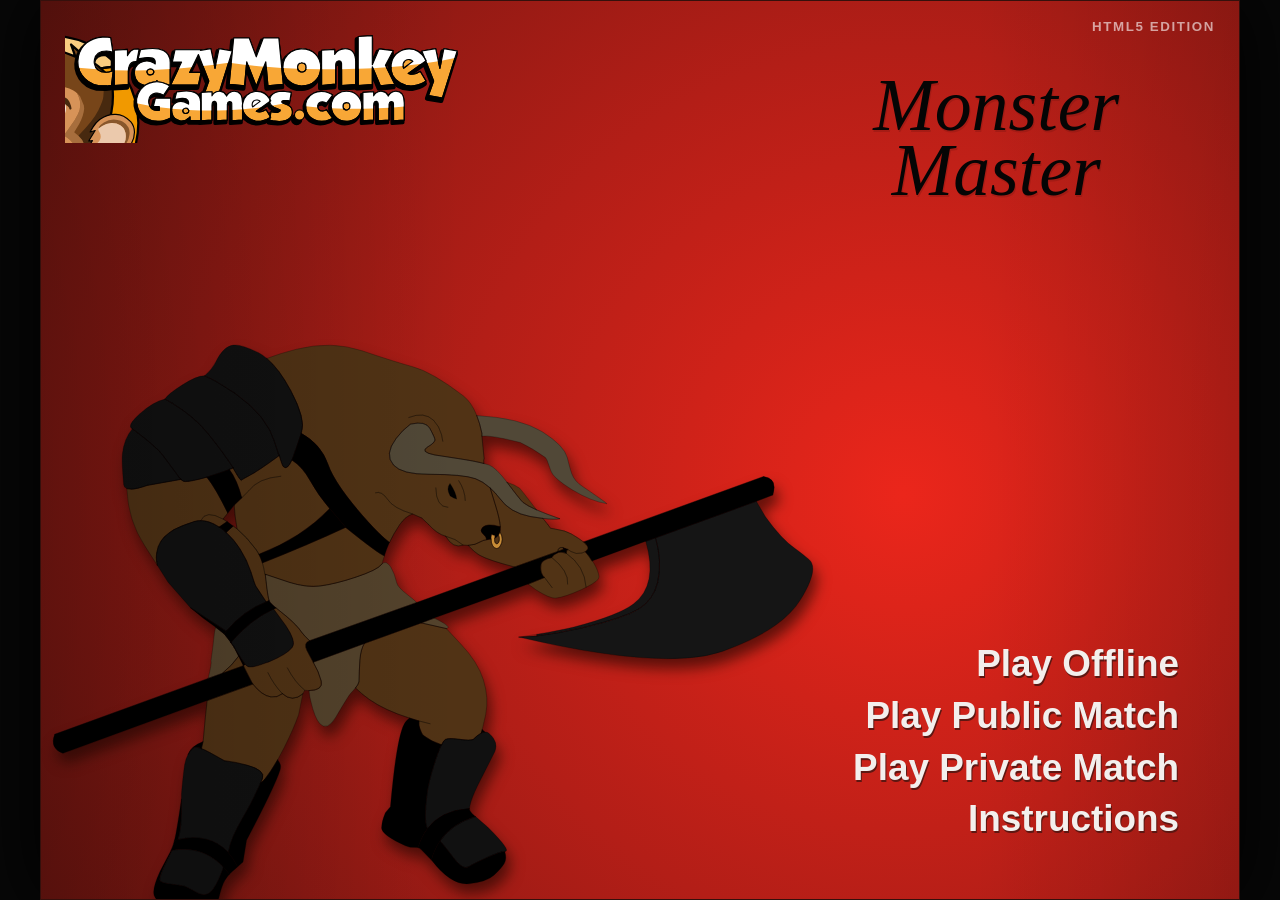
==== commit 209ef231: "Add files via upload" ====
--- a/monster/index.html
+++ b/monster/index.html
@@ -31,7 +31,7 @@
           <label>Your name<input id="online-name" maxlength="16" value="Player"></label>
           <label>Avatar<select id="online-avatar"><option value="1">Card Master</option><option value="0">Robot</option><option value="2">Wizard</option><option value="3">Alien</option><option value="4">Master 4</option><option value="5">Master 5</option></select></label>
         </div>
-        <p id="online-public-preset" class="hidden">Expanded cards · 2000 deck strength · 20 health · No timer · 2-turn barrier · Random first player · Generated decks</p>
+        <p id="online-public-preset" class="hidden">Expanded cards · 2000 deck strength · 20 health · 60-second turns · 2-turn barrier · Random first player · Generated decks</p>
         <div id="online-private-settings" class="online-settings">
           <label>Cards<select data-online="set"><option value="expanded">Expanded set</option><option value="original">Original set</option></select></label>
           <label>Deck strength<select data-online="strength"><option>1500</option><option selected>2000</option><option>2500</option></select></label>
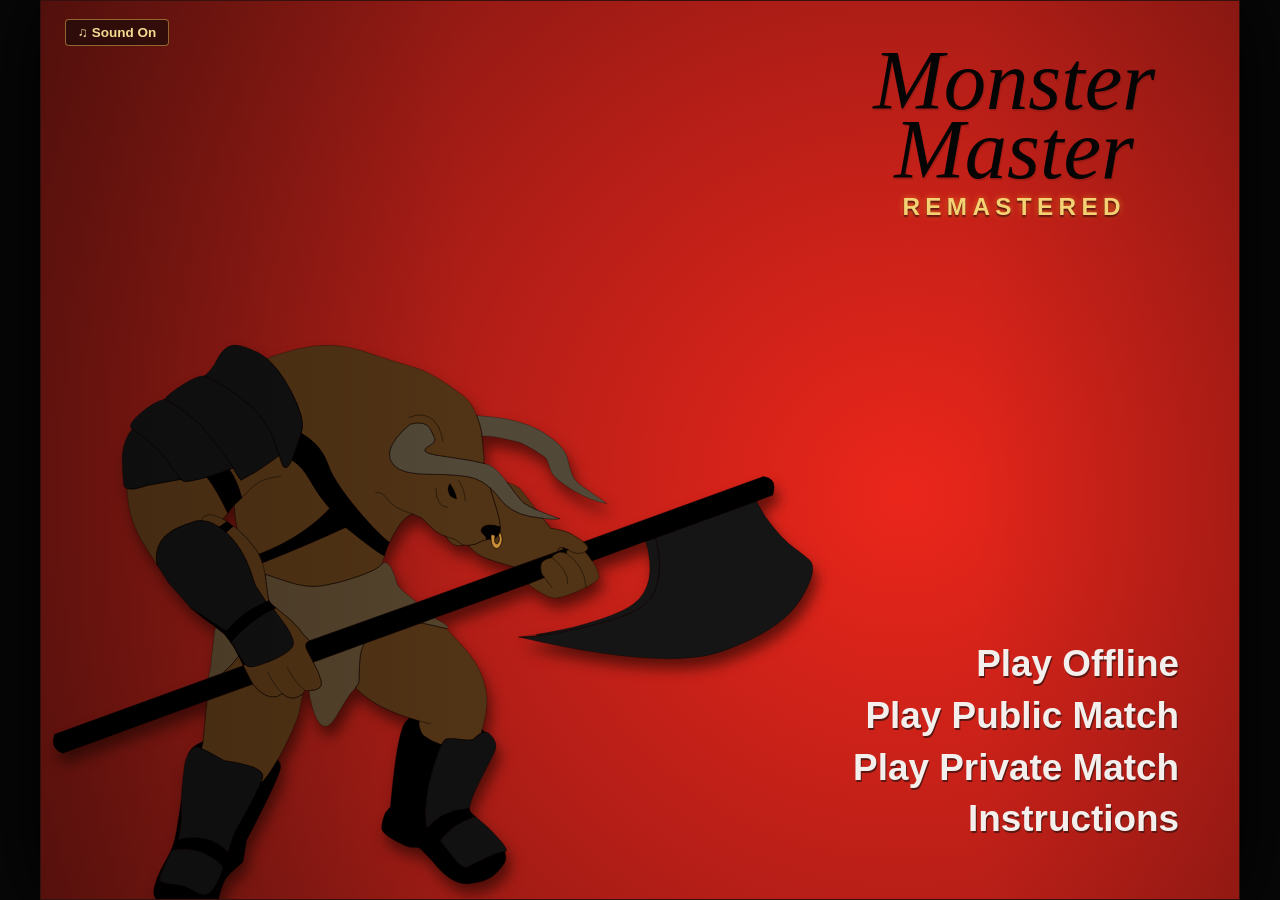
==== commit 057ce54e: "Add files via upload" ====
--- a/monster/index.html
+++ b/monster/index.html
@@ -11,8 +11,7 @@
 <body>
   <main id="app">
     <section id="title" class="screen title-screen" aria-label="Monster Master title screen">
-      <img class="cmg-logo" src="assets/cmg-logo.svg" alt="Crazy Monkey Games">
-      <div class="title-brand"><span>Monster</span><span>Master</span></div>
+      <div class="title-brand"><span>Monster</span><span>Master</span><strong>Remastered</strong></div>
       <img class="title-monster" src="assets/title-minotaur.svg" alt="Minotaur holding an axe">
       <div class="title-menu">
         <button id="title-play">Play Offline</button>
@@ -20,7 +19,7 @@
         <button id="title-private">Play Private Match</button>
         <button id="how-to">Instructions</button>
       </div>
-      <small class="edition">HTML5 Edition</small>
+      <button id="audio-toggle" class="audio-toggle" type="button" aria-pressed="true">♫ Sound On</button>
     </section>
 
     <section id="online" class="screen online-screen hidden" aria-label="Online play">
@@ -56,6 +55,7 @@
     </section>
     <section id="setup" class="screen setup-screen hidden">
       <h1>Player Setup</h1>
+      <button id="setup-main-menu" class="metal-button setup-main-menu">Main Menu</button>
       <div class="setup-grid">
         <div class="duelist duelist-blue">
           <label>Enter Name:<input id="p1-name" maxlength="16" value="Player 1"></label>
@@ -154,7 +154,18 @@
   <div id="drag-ghost" class="drag-ghost hidden"></div>
   <audio id="card-sound" src="assets/card.mp3" preload="auto"></audio>
   <audio id="hit-sound" src="assets/hit.mp3" preload="auto"></audio>
+  <audio id="ui-sound" src="assets/ui.mp3" preload="auto"></audio>
+  <audio id="menu-music" src="assets/menu-theme.mp3" preload="auto" loop></audio>
   <script src="custom-cards.js"></script>
+  <aside id="online-chat" class="online-chat hidden" aria-label="Opponent chat">
+    <button id="chat-toggle" aria-expanded="false" aria-controls="chat-panel">Chat</button>
+    <section id="chat-panel" class="hidden">
+      <header><strong>Opponent chat</strong><button id="chat-close" aria-label="Close chat">×</button></header>
+      <div id="chat-messages" role="log" aria-live="polite" aria-relevant="additions"></div>
+      <form id="chat-form"><label for="chat-input">Message</label><div><input id="chat-input" maxlength="300" autocomplete="off" placeholder="Type a message…"><button type="submit">Send</button></div></form>
+      <p id="chat-status" role="status"></p>
+    </section>
+  </aside>
   <script src="online.js"></script>
   <script src="game.js"></script>
 </body>
--- a/monster/styles.css
+++ b/monster/styles.css
@@ -1,119 +1,126 @@
-:root{color-scheme:dark;--card-w:min(9vw,12vh);--card-h:min(12.75vw,17vh);--black:#090909;--red:#a92923;--blue:#263b9c;font-family:Arial,Helvetica,sans-serif}
+:root{color-scheme:dark;--card-w:min(calc(9 * var(--game-vw)),calc(12 * var(--game-vh)));--card-h:min(calc(12.75 * var(--game-vw)),calc(17 * var(--game-vh)));--black:#090909;--red:#a92923;--blue:#263b9c;font-family:Arial,Helvetica,sans-serif}
 *{box-sizing:border-box}
 html,body{margin:0;width:100%;height:100%;overflow:hidden;background:#070707;color:#fff}
 button,input{font:inherit}
 button{color:inherit}
 .hidden{display:none!important}
 .online-screen .online-toggle{flex-direction:row;align-items:center;gap:10px}.online-screen .online-toggle input{width:20px;height:20px;accent-color:#e8c252}#online-private-settings{margin-top:18px}
-.online-screen{background:radial-gradient(at 50% 45%,#b32a20,#641610);padding:24px 4%;overflow-y:auto;font-size:16px}.online-screen header{display:flex;align-items:center;justify-content:space-between;gap:12px}.online-screen h1{margin:0;font-size:32px;text-shadow:2px 2px #210704}.online-intro{margin:12px 0}.online-screen fieldset{margin:0;padding:16px;border:2px solid #171717;background:#3475bddd}.online-settings{display:grid;grid-template-columns:repeat(2,minmax(0,1fr));gap:12px 20px}.online-screen label{display:flex;flex-direction:column;gap:5px;font-weight:bold;font-size:14px}.online-screen input,.online-screen select{width:100%;min-width:0;padding:8px;font:inherit;background:#24272a;color:#fff;border:1px solid #aaa;border-radius:3px}.online-screen button{padding:8px 12px;border:2px solid #171717;border-radius:6px;background:linear-gradient(#ddd,#777);color:#111;font-size:14px;font-weight:bold;cursor:pointer}.online-screen button:disabled{opacity:.5;cursor:default}.online-actions{display:flex;gap:10px;flex-wrap:wrap;margin:16px 0}.online-note{font-size:13px;line-height:1.45;color:#f0e7df}.online-join-label{margin-top:12px}#online-status{padding:12px;background:#1a1111;border:1px solid #7b625b;line-height:1.4}#online-share{display:flex;align-items:end;gap:8px}#online-share label{flex:1}#online-rules{line-height:1.5}#online-clock{position:absolute;right:12%;top:50%;transform:translateY(-50%);font-size:min(1.4vw,1.8vh);color:#ffe18c;pointer-events:none}.online-screen :focus-visible{outline:2px solid #ffdf75;outline-offset:2px}.online-screen fieldset:disabled{display:none}
+.online-screen{background:radial-gradient(at 50% 45%,#b32a20,#641610);padding:24px 4%;overflow-y:auto;font-size:16px}.online-screen header{display:flex;align-items:center;justify-content:space-between;gap:12px}.online-screen h1{margin:0;font-size:32px;text-shadow:2px 2px #210704}.online-intro{margin:12px 0}.online-screen fieldset{margin:0;padding:16px;border:2px solid #171717;background:#3475bddd}.online-settings{display:grid;grid-template-columns:repeat(2,minmax(0,1fr));gap:12px 20px}.online-screen label{display:flex;flex-direction:column;gap:5px;font-weight:bold;font-size:14px}.online-screen input,.online-screen select{width:100%;min-width:0;padding:8px;font:inherit;background:#24272a;color:#fff;border:1px solid #aaa;border-radius:3px}.online-screen button{padding:8px 12px;border:2px solid #171717;border-radius:6px;background:linear-gradient(#ddd,#777);color:#111;font-size:14px;font-weight:bold;cursor:pointer}.online-screen button:disabled{opacity:.5;cursor:default}.online-actions{display:flex;gap:10px;flex-wrap:wrap;margin:16px 0}.online-note{font-size:13px;line-height:1.45;color:#f0e7df}.online-join-label{margin-top:12px}#online-status{padding:12px;background:#1a1111;border:1px solid #7b625b;line-height:1.4}#online-share{display:flex;align-items:end;gap:8px}#online-share label{flex:1}#online-rules{line-height:1.5}#online-clock{position:absolute;right:12%;top:50%;transform:translateY(-50%);font-size:min(calc(1.4 * var(--game-vw)),calc(1.8 * var(--game-vh)));color:#ffe18c;pointer-events:none}.online-screen :focus-visible{outline:2px solid #ffdf75;outline-offset:2px}.online-screen fieldset:disabled{display:none}
 @media(max-width:520px){.online-screen{padding:16px}.online-settings{grid-template-columns:1fr}.online-screen h1{font-size:25px}.online-actions button{flex:1 1 100%}}
-.stunned-overlay{position:absolute;top:35%;left:7%;right:7%;z-index:15;background:#332816e8;color:#ffe58b;text-align:center;font-weight:bold;font-size:min(1.4vw,1.9vh);padding:8px 0;pointer-events:none}.card.stunned:after{display:none}.card.stunned:hover .stunned-overlay{opacity:0}.stat{overflow:hidden;text-overflow:ellipsis}
+.stunned-overlay{position:absolute;left:7%;right:7%;top:16%;height:52%;z-index:15;display:grid;place-items:center;overflow:hidden;pointer-events:none;transition:opacity .12s}.stunned-overlay img{position:absolute;inset:0;width:100%;height:100%;object-fit:fill}.card.stunned:after{display:none}.card.stunned .card-art{filter:brightness(.8) saturate(.75) sepia(.16)}.card.stunned:hover .stunned-overlay,.card.stunned:focus-visible .stunned-overlay{opacity:0}.stat{overflow:hidden;text-overflow:ellipsis}
 .duelist input:disabled{color:#aaa;cursor:not-allowed;opacity:1;-webkit-text-fill-color:#aaa}
-.setup-options{position:absolute;left:50%;bottom:1.5%;transform:translateX(-50%)}.setup-options button{font-size:min(1.5vw,2vh);padding:3px 12px;white-space:nowrap}.ignore-limits input{accent-color:#e8c252;width:18px;height:18px}
-.deck-builder .ignore-limits{font-size:min(1.7vw,2.3vh);display:flex;align-items:center;gap:7px}.ignore-limits small{font-size:.8em}.deck-builder{gap:2%!important}
+.setup-options{position:absolute;left:50%;bottom:1.5%;transform:translateX(-50%)}.setup-options button{font-size:min(calc(1.5 * var(--game-vw)),calc(2 * var(--game-vh)));padding:3px 12px;white-space:nowrap}.ignore-limits input{accent-color:#e8c252;width:18px;height:18px}
+.deck-builder .ignore-limits{font-size:min(calc(1.7 * var(--game-vw)),calc(2.3 * var(--game-vh)));display:flex;align-items:center;gap:7px}.ignore-limits small{font-size:.8em}.deck-builder{gap:2%!important}
 .dense-health .monster-health{display:grid;grid-template-columns:repeat(10,1fr);height:12%;gap:1px}.dense-health .health-pip{min-width:0;max-width:none;width:100%;border:0;border-radius:0;box-shadow:none}
-.card-creator{width:min(1200px,100vw);height:100vh;aspect-ratio:auto;background:radial-gradient(at bottom left,#a8251a,#501311);padding:20px;display:flex;flex-direction:column;gap:16px;font-size:16px}.card-creator header{display:flex;align-items:center;justify-content:space-between;gap:12px}.card-creator h1{font-size:28px;margin:0}.creator-body{display:grid;grid-template-columns:240px minmax(0,1fr);gap:20px;min-height:0;overflow:auto}.creator-body aside{min-width:0;background:#252525;padding:14px;border:2px solid #111;align-self:start}.creator-body h2{font-size:19px;margin:0 0 12px}.creator-body aside>select{width:100%;min-height:120px}.creator-body p{line-height:1.4}.creator-body aside p{font-size:14px}.card-creator form{min-width:0}.card-creator fieldset{border:2px solid #5a5a5a;background:#252525;margin:0 0 14px;padding:14px;display:grid;gap:10px}.card-creator legend{font-size:18px;font-weight:bold;color:#ffe18c;background:#252525;padding:4px 8px}.card-creator label{display:flex;flex-direction:column;gap:5px;font-size:14px}.card-creator input,.card-creator textarea,.card-creator select{font:inherit;padding:7px;color:#f5f5f5;background:#131820;border:1px solid #8b8b8b;border-radius:3px;min-width:0;max-width:100%}.card-creator input:focus,.card-creator textarea:focus,.card-creator select:focus{outline:2px solid #f1cf62;outline-offset:1px}.card-creator small{font-size:13px;color:#ddd;line-height:1.4}.creator-stats{display:grid;grid-template-columns:repeat(3,minmax(0,1fr));gap:12px}.creator-flags{display:grid;grid-template-columns:1fr 1fr;gap:10px}.creator-flags label{flex-direction:row;align-items:center}.creator-actions{display:flex;gap:7px;flex-wrap:wrap;margin:10px 0}.card-creator button{border:2px solid #111;border-radius:4px;background:linear-gradient(#d5d5d5,#777);color:#111;padding:7px 10px;cursor:pointer;font-size:14px;font-weight:bold}.card-creator button:disabled{opacity:.5;cursor:default}.ability-add{display:flex;gap:8px}.ability-add select{flex:1}.ability-row{display:grid;grid-template-columns:repeat(3,minmax(0,1fr));gap:8px;padding:12px 0;border-top:1px solid #666}.ability-row>strong,.ability-row>small{grid-column:1/-1}.ability-row>button{justify-self:start}.creator-preview-card{background:linear-gradient(#a5d6c6,#568d80);color:#101010;border:3px solid #141414;border-radius:7px;width:160px;margin:16px auto 8px;padding:5px;overflow:hidden}.creator-preview-card strong{display:block;overflow-wrap:anywhere}.creator-preview-card img{width:100%;height:150px;object-fit:cover;display:block;margin:5px 0}.creator-preview-card span,.creator-preview-card b{display:block;font-size:13px}.card-creator [data-status]{padding:8px;background:#111c;color:#ffe48d;overflow-wrap:anywhere}.card-creator [data-preview]>p{white-space:normal;overflow-wrap:anywhere}.custom-monster .card-name{font-size:min(1vw,1.33vh)}
+.card-creator{width:min(1200px,calc(100 * var(--game-vw)));height:calc(100 * var(--game-vh));aspect-ratio:auto;background:radial-gradient(at bottom left,#a8251a,#501311);padding:20px;display:flex;flex-direction:column;gap:16px;font-size:16px}.card-creator header{display:flex;align-items:center;justify-content:space-between;gap:12px}.card-creator h1{font-size:28px;margin:0}.creator-body{display:grid;grid-template-columns:240px minmax(0,1fr);gap:20px;min-height:0;overflow:auto}.creator-body aside{min-width:0;background:#252525;padding:14px;border:2px solid #111;align-self:start}.creator-body h2{font-size:19px;margin:0 0 12px}.creator-body aside>select{width:100%;min-height:120px}.creator-body p{line-height:1.4}.creator-body aside p{font-size:14px}.card-creator form{min-width:0}.card-creator fieldset{border:2px solid #5a5a5a;background:#252525;margin:0 0 14px;padding:14px;display:grid;gap:10px}.card-creator legend{font-size:18px;font-weight:bold;color:#ffe18c;background:#252525;padding:4px 8px}.card-creator label{display:flex;flex-direction:column;gap:5px;font-size:14px}.card-creator input,.card-creator textarea,.card-creator select{font:inherit;padding:7px;color:#f5f5f5;background:#131820;border:1px solid #8b8b8b;border-radius:3px;min-width:0;max-width:100%}.card-creator input:focus,.card-creator textarea:focus,.card-creator select:focus{outline:2px solid #f1cf62;outline-offset:1px}.card-creator small{font-size:13px;color:#ddd;line-height:1.4}.creator-stats{display:grid;grid-template-columns:repeat(3,minmax(0,1fr));gap:12px}.creator-flags{display:grid;grid-template-columns:1fr 1fr;gap:10px}.creator-flags label{flex-direction:row;align-items:center}.creator-actions{display:flex;gap:7px;flex-wrap:wrap;margin:10px 0}.card-creator button{border:2px solid #111;border-radius:4px;background:linear-gradient(#d5d5d5,#777);color:#111;padding:7px 10px;cursor:pointer;font-size:14px;font-weight:bold}.card-creator button:disabled{opacity:.5;cursor:default}.ability-add{display:flex;gap:8px}.ability-add select{flex:1}.ability-row{display:grid;grid-template-columns:repeat(3,minmax(0,1fr));gap:8px;padding:12px 0;border-top:1px solid #666}.ability-row>strong,.ability-row>small{grid-column:1/-1}.ability-row>button{justify-self:start}.creator-preview-card{background:linear-gradient(#a5d6c6,#568d80);color:#101010;border:3px solid #141414;border-radius:7px;width:160px;margin:16px auto 8px;padding:5px;overflow:hidden}.creator-preview-card strong{display:block;overflow-wrap:anywhere}.creator-preview-card img{width:100%;height:150px;object-fit:cover;display:block;margin:5px 0}.creator-preview-card span,.creator-preview-card b{display:block;font-size:13px}.card-creator [data-status]{padding:8px;background:#111c;color:#ffe48d;overflow-wrap:anywhere}.card-creator [data-preview]>p{white-space:normal;overflow-wrap:anywhere}.custom-monster .card-name{font-size:min(calc(1 * var(--game-vw)),calc(1.33 * var(--game-vh)))}
 @media(max-width:700px){.card-creator{padding:12px}.card-creator h1{font-size:21px}.creator-body{grid-template-columns:1fr}.creator-body aside{display:block}.creator-preview-card{width:140px}.creator-stats{grid-template-columns:repeat(2,minmax(0,1fr))}.card-creator header button{max-width:120px}.creator-flags{grid-template-columns:1fr}}
 .metal-button{border:2px solid #171717;border-radius:6px;background:linear-gradient(#ddd,#737373);color:#202020;font-weight:700;cursor:pointer;padding:6px 12px}
-.tactical-info{position:absolute;left:5%;right:5%;top:16%;z-index:8;display:flex;justify-content:space-between;gap:2px;pointer-events:none;font-size:min(.72vw,.96vh);line-height:1.35}.tactical-info b,.tactical-info i{font-style:normal;background:#14212bed;color:var(--element-color);padding:1px 3px;border-radius:2px}.tactical-info i{margin-left:auto;color:#b6eaff}.card:hover .tactical-info,.card:focus-visible .tactical-info{opacity:0}.matchup-badge{position:absolute;bottom:18%;right:5%;padding:1px 3px;background:#101e2c;color:#ffea97;font-size:min(1vw,1.33vh);z-index:12;pointer-events:none}.battle-matchup{position:absolute;top:12%;left:2%;right:2%;text-align:center;font-size:min(1.05vw,1.4vh);color:#bfe9ff;line-height:1.2}.category-rules .hint{width:67%;text-align:center;white-space:normal}.actions{flex-wrap:wrap}
+.tactical-info{position:absolute;left:5%;right:5%;top:16%;z-index:8;display:flex;justify-content:space-between;gap:2px;pointer-events:none;font-size:min(calc(.72 * var(--game-vw)),calc(.96 * var(--game-vh)));line-height:1.35}.tactical-info b,.tactical-info i{font-style:normal;background:#14212bed;color:var(--element-color);padding:1px 3px;border-radius:2px}.tactical-info i{margin-left:auto;color:#b6eaff}.card:hover .tactical-info,.card:focus-visible .tactical-info{opacity:0}.matchup-badge{position:absolute;bottom:18%;right:5%;padding:1px 3px;background:#101e2c;color:#ffea97;font-size:min(calc(1 * var(--game-vw)),calc(1.33 * var(--game-vh)));z-index:12;pointer-events:none}.battle-matchup{position:absolute;top:12%;left:2%;right:2%;text-align:center;font-size:min(calc(1.05 * var(--game-vw)),calc(1.4 * var(--game-vh)));color:#bfe9ff;line-height:1.2}.category-rules .hint{width:67%;text-align:center;white-space:normal}.actions{flex-wrap:wrap}
 #app{width:100%;height:100%;display:grid;place-items:center;background:#070707}
-.screen{position:relative;width:min(100vw,calc(100vh * 4 / 3));height:min(100vh,75vw);aspect-ratio:4/3;overflow:hidden;box-shadow:0 0 70px #000}
+.screen{position:relative;width:min(calc(100 * var(--game-vw)),calc(calc(100 * var(--game-vh)) * 4 / 3));height:min(calc(100 * var(--game-vh)),calc(75 * var(--game-vw)));aspect-ratio:4/3;overflow:hidden;box-shadow:0 0 70px #000}
 
 /* Original title screen */
 .title-screen{background:radial-gradient(circle at 72% 55%,#eb261b 0,#b31e17 45%,#65140f 100%);border:1px solid #35100c}
 .title-screen:after{content:"";position:absolute;inset:0;background:linear-gradient(90deg,#0003,transparent 35%,transparent 78%,#0002);pointer-events:none}
-.title-monster{position:absolute;left:-4%;bottom:-18%;width:69%;height:99%;object-fit:contain;filter:drop-shadow(4px 10px 7px #250702aa)}
-.cmg-logo{position:absolute;left:2%;top:2%;width:34%;height:15%;object-fit:contain;z-index:3}
-.title-brand{position:absolute;right:10%;top:8%;display:flex;flex-direction:column;align-items:center;font:italic 8.2vh/.88 "Brush Script MT","Segoe Script",cursive;color:#050505;text-shadow:1px 2px #68110e44;z-index:2}
+.title-monster{position:absolute;left:-4%;bottom:-18%;width:69%;height:99%;object-fit:contain;filter:drop-shadow(4px 10px 7px #250702aa);transform-origin:38% 82%;animation:title-monster-idle 4.8s ease-in-out infinite}
+.title-brand{position:absolute;right:7%;top:5%;display:flex;flex-direction:column;align-items:center;font:italic calc(9.4 * var(--game-vh))/.82 "Brush Script MT","Segoe Script",cursive;color:#050505;text-shadow:1px 2px #68110e44;z-index:2}
+.title-brand strong{margin-top:calc(1.2 * var(--game-vh));font:700 calc(2.7 * var(--game-vh))/1 Arial,sans-serif;letter-spacing:.22em;text-transform:uppercase;color:#f4d273;text-shadow:0 2px 2px #58120d,0 0 6px #ffb62788}
 .title-menu{position:absolute;right:4.5%;bottom:6%;display:flex;flex-direction:column;align-items:flex-end;z-index:3}
-.title-menu button{border:0;background:none;font-weight:700;font-size:4.1vh;line-height:1.35;color:#f3efed;cursor:pointer;text-shadow:1px 2px #5d1712;transition:color .12s,transform .12s}.title-menu button:hover,.title-menu button:focus-visible{color:#ffd85b;transform:translateX(-6px);outline:0}
-.edition{position:absolute;right:2%;top:2%;z-index:3;font-weight:700;letter-spacing:.12em;text-transform:uppercase;color:#fff9}
+.title-menu button{border:0;background:none;font-weight:700;font-size:calc(4.1 * var(--game-vh));line-height:1.35;color:#f3efed;cursor:pointer;text-shadow:1px 2px #5d1712;transition:color .12s,transform .12s}.title-menu button:hover,.title-menu button:focus-visible{color:#ffd85b;transform:translateX(-6px);outline:0}
+.audio-toggle{position:absolute;left:2%;top:2%;z-index:4;border:1px solid #e4b74d88;border-radius:4px;padding:calc(.55 * var(--game-vh)) calc(1 * var(--game-vw));background:#190b09a8;color:#f4d991;font-weight:700;font-size:calc(1.5 * var(--game-vh));cursor:pointer}.audio-toggle:hover,.audio-toggle:focus-visible{background:#32110d;color:#fff3bc;outline:1px solid #ffd76d}
+@keyframes title-monster-idle{0%,100%{transform:translateY(0) rotate(-.2deg) scale(1)}45%{transform:translateY(calc(-.7 * var(--game-vh))) rotate(.35deg) scale(1.006)}70%{transform:translateY(calc(-.25 * var(--game-vh))) rotate(.05deg) scale(1.002)}}
+@media(prefers-reduced-motion:reduce){.title-monster{animation:none}}
 
 /* Player setup */
 .setup-screen{background:radial-gradient(circle at 50% 48%,#d12a20,#721811 74%);padding:3.2% 4%}
-.setup-screen h1{font-size:5vh;line-height:1;margin:0 0 3%;text-shadow:2px 3px #3c0d0a}
+.setup-screen h1{font-size:calc(5 * var(--game-vh));line-height:1;margin:0 0 3%;text-shadow:2px 3px #3c0d0a}
 .setup-grid{display:grid;grid-template-columns:1fr 1fr;gap:4%;height:80%}
 .duelist{position:relative;border:2px solid #111;padding:5% 7% 4%;color:#070707;box-shadow:inset 0 0 18px #fff2}
 .duelist-blue{background:#3374c7}.duelist-red{background:#c76d65}
-.duelist label{display:block;font-weight:700;font-size:2.1vh}.duelist input{display:block;width:100%;height:7.5vh;margin-top:.5vh;padding:0 12%;border:2px solid #151515;border-radius:2px;background:linear-gradient(90deg,#16191c,#3b3d3f,#16191c);color:#fff;text-align:center;font-size:3.7vh;font-weight:700;box-shadow:inset 0 0 12px #000}
-.controller-switch{position:absolute;right:7.5%;top:9.8%;display:flex;flex-direction:column;width:3.7vh}.controller-switch button{height:3.5vh;overflow:hidden;text-indent:-999px;border:1px solid #222;background:linear-gradient(#eee,#777);padding:0;cursor:pointer}.controller-switch button:first-child:after{content:"♟"}.controller-switch button:last-child:after{content:"●"}.controller-switch button:after{display:block;text-indent:0;color:#333;font-size:2vh}.controller-switch button.active{background:linear-gradient(#55dc62,#178b36);box-shadow:0 0 5px #fff}
-.avatar-picker{display:grid;grid-template-columns:10% 1fr 10%;align-items:center;gap:4%;height:54%;margin:7% 1% 4%}.avatar-arrow{border:0;background:transparent;color:#ff9c00;text-shadow:0 0 8px #ffef00;font-size:5vh;padding:0;cursor:pointer}.avatar-frame{height:100%;border:1.3vh solid #242424;background:linear-gradient(135deg,#232323,#484848,#191919);box-shadow:inset 0 0 12px #000,0 0 0 2px #111;display:grid;place-items:center}.avatar-frame img{width:88%;height:88%;object-fit:contain}
-.strength-row{display:flex;justify-content:space-between;align-items:center;margin:0 2%;font-size:2.15vh}.strength{display:block;width:75%;height:2.2vh;margin:2.5% auto 0;accent-color:#777}
-.card-set-toggle{position:absolute;left:4%;bottom:1.8%;display:flex;align-items:center;gap:.8vh;font-size:1.9vh;font-weight:700;text-shadow:1px 1px #56100d;cursor:pointer}.card-set-toggle input{position:absolute;opacity:0}.card-set-toggle span{position:relative;width:5.2vh;height:2.6vh;border:2px solid #191919;border-radius:2vh;background:#3d3d3d;box-shadow:inset 0 1px 3px #000}.card-set-toggle span:after{content:"";position:absolute;left:.2vh;top:.2vh;width:1.8vh;height:1.8vh;border-radius:50%;background:#bbb;transition:left .15s,background .15s}.card-set-toggle input:checked+span{background:#2a6c36}.card-set-toggle input:checked+span:after{left:2.6vh;background:#f5d65c}.card-set-toggle input:focus-visible+span{outline:2px solid #fff;outline-offset:2px}
-.ok-button{position:absolute;right:3.5%;bottom:1.5%;width:13%;height:5.5%;border:2px solid #111;border-radius:8px;background:linear-gradient(90deg,#777,#eee,#777);color:#111;font-size:2.5vh;font-weight:700;cursor:pointer}
+.duelist label{display:block;font-weight:700;font-size:calc(2.1 * var(--game-vh))}.duelist input{display:block;width:100%;height:calc(7.5 * var(--game-vh));margin-top:calc(.5 * var(--game-vh));padding:0 12%;border:2px solid #151515;border-radius:2px;background:linear-gradient(90deg,#16191c,#3b3d3f,#16191c);color:#fff;text-align:center;font-size:calc(3.7 * var(--game-vh));font-weight:700;box-shadow:inset 0 0 12px #000}
+.controller-switch{position:absolute;right:7.5%;top:9.8%;display:flex;flex-direction:column;width:calc(3.7 * var(--game-vh))}.controller-switch button{height:calc(3.5 * var(--game-vh));overflow:hidden;text-indent:-999px;border:1px solid #222;background:linear-gradient(#eee,#777);padding:0;cursor:pointer}.controller-switch button:first-child:after{content:"♟"}.controller-switch button:last-child:after{content:"●"}.controller-switch button:after{display:block;text-indent:0;color:#333;font-size:calc(2 * var(--game-vh))}.controller-switch button.active{background:linear-gradient(#55dc62,#178b36);box-shadow:0 0 5px #fff}
+.avatar-picker{display:grid;grid-template-columns:10% 1fr 10%;align-items:center;gap:4%;height:54%;margin:7% 1% 4%}.avatar-arrow{border:0;background:transparent;color:#ff9c00;text-shadow:0 0 8px #ffef00;font-size:calc(5 * var(--game-vh));padding:0;cursor:pointer}.avatar-frame{height:100%;border:calc(1.3 * var(--game-vh)) solid #242424;background:linear-gradient(135deg,#232323,#484848,#191919);box-shadow:inset 0 0 12px #000,0 0 0 2px #111;display:grid;place-items:center}.avatar-frame img{width:88%;height:88%;object-fit:contain}
+.strength-row{display:flex;justify-content:space-between;align-items:center;margin:0 2%;font-size:calc(2.15 * var(--game-vh))}.strength{display:block;width:75%;height:calc(2.2 * var(--game-vh));margin:2.5% auto 0;accent-color:#777}
+.card-set-toggle{position:absolute;left:4%;bottom:1.8%;display:flex;align-items:center;gap:calc(.8 * var(--game-vh));font-size:calc(1.9 * var(--game-vh));font-weight:700;text-shadow:1px 1px #56100d;cursor:pointer}.card-set-toggle input{position:absolute;opacity:0}.card-set-toggle span{position:relative;width:calc(5.2 * var(--game-vh));height:calc(2.6 * var(--game-vh));border:2px solid #191919;border-radius:calc(2 * var(--game-vh));background:#3d3d3d;box-shadow:inset 0 1px 3px #000}.card-set-toggle span:after{content:"";position:absolute;left:calc(.2 * var(--game-vh));top:calc(.2 * var(--game-vh));width:calc(1.8 * var(--game-vh));height:calc(1.8 * var(--game-vh));border-radius:50%;background:#bbb;transition:left .15s,background .15s}.card-set-toggle input:checked+span{background:#2a6c36}.card-set-toggle input:checked+span:after{left:calc(2.6 * var(--game-vh));background:#f5d65c}.card-set-toggle input:focus-visible+span{outline:2px solid #fff;outline-offset:2px}
+.ok-button{position:absolute;right:3.5%;bottom:1.5%;width:13%;height:5.5%;border:2px solid #111;border-radius:8px;background:linear-gradient(90deg,#777,#eee,#777);color:#111;font-size:calc(2.5 * var(--game-vh));font-weight:700;cursor:pointer}
 
 /* Original 800x600 board proportions */
 .game-screen{background:#050505;display:grid;grid-template-rows:48.5% 4.8% 46.7%;user-select:none;touch-action:none}
 .player-half{position:relative;display:grid;grid-template-columns:15% 69% 16%;min-height:0;padding:.8%;gap:.7%;background:linear-gradient(90deg,#b44848,#d76a6b 50%,#b44d4f)}
 .player-half-bottom{background:linear-gradient(90deg,#444bad,#5e65cb 50%,#4247a4)}
-.player-rail{display:flex;flex-direction:column;align-items:center;justify-content:center;min-height:0;gap:1.2%;position:relative}.player-rail>strong{font-size:2.6vh;text-shadow:1px 2px #222;max-width:100%;overflow:hidden;text-overflow:ellipsis;white-space:nowrap}.board-avatar{width:72%;height:35%;object-fit:contain;filter:drop-shadow(1px 2px 2px #0008)}
-.player-health{position:relative;width:80%;height:4.5%;min-height:5px;background:#222;border:1px solid #333;box-shadow:0 0 2px #000}.player-health i{display:block;height:100%;width:100%;transition:width .3s;background:repeating-linear-gradient(90deg,#ffdc33 0 6px,#f18c00 7px 9px)}.player-health b{position:absolute;left:50%;top:50%;transform:translate(-50%,-50%);font-size:1.35vh;color:#111;text-shadow:0 1px #fff8}
+.player-rail{display:flex;flex-direction:column;align-items:center;justify-content:center;min-height:0;gap:1.2%;position:relative}.player-rail>strong{font-size:calc(2.6 * var(--game-vh));text-shadow:1px 2px #222;max-width:100%;overflow:hidden;text-overflow:ellipsis;white-space:nowrap}.board-avatar{width:72%;height:35%;object-fit:contain;filter:drop-shadow(1px 2px 2px #0008)}
+.player-health{position:relative;width:80%;height:4.5%;min-height:5px;background:#222;border:1px solid #333;box-shadow:0 0 2px #000}.player-health i{display:block;height:100%;width:100%;transition:width .3s;background:repeating-linear-gradient(90deg,#ffdc33 0 6px,#f18c00 7px 9px)}.player-health b{position:absolute;left:50%;top:50%;transform:translate(-50%,-50%);font-size:calc(1.35 * var(--game-vh));color:#111;text-shadow:0 1px #fff8}
 .play-area{min-height:0;display:grid;grid-template-rows:1fr 1fr;gap:5%;padding:0}.play-area>div{background:radial-gradient(circle at 50% 50%,#512d31,#24191d 72%);border:1px solid #672f32;box-shadow:inset 0 0 24px #0008}.player-half-bottom .play-area>div{background:radial-gradient(circle at 50% 50%,#242a75,#161b49 72%);border-color:#3b439b}
 .hand,.field{display:flex;align-items:center;justify-content:center;gap:.5%;min-width:0;overflow:visible;padding:1%}
-.side-slot{display:flex;align-items:center;justify-content:center}.pile{position:relative;display:grid;place-items:center;color:#fff}.pile.deck{width:65%;height:36%;margin-bottom:2%}.pile.deck img{width:100%;height:100%;object-fit:fill;filter:drop-shadow(2px 3px 2px #0009)}.pile.deck span{position:absolute;bottom:-1.7vh;right:0;background:#111;border-radius:50%;min-width:2.8vh;height:2.8vh;display:grid;place-items:center;font-size:1.4vh}.pile.grave{width:68%;aspect-ratio:.72;border:2px solid #2a1717;background:linear-gradient(145deg,#222,#070707);box-shadow:inset 0 0 14px #000,2px 3px 3px #0007}.pile.grave>span{font-size:3.5vh;color:#aaa}.pile.grave>small{font-size:1.25vh;color:#777}
+.side-slot{display:flex;align-items:center;justify-content:center}.pile{position:relative;display:grid;place-items:center;color:#fff}.pile.deck{width:65%;height:36%;margin-bottom:2%}.pile.deck img{width:100%;height:100%;object-fit:fill;filter:drop-shadow(2px 3px 2px #0009)}.pile.deck span{position:absolute;bottom:calc(-1.7 * var(--game-vh));right:0;background:#111;border-radius:50%;min-width:calc(2.8 * var(--game-vh));height:calc(2.8 * var(--game-vh));display:grid;place-items:center;font-size:calc(1.4 * var(--game-vh))}.pile.grave{width:68%;aspect-ratio:.72;border:2px solid #2a1717;background:linear-gradient(145deg,#222,#070707);box-shadow:inset 0 0 14px #000,2px 3px 3px #0007}.pile.grave>span{font-size:calc(3.5 * var(--game-vh));color:#aaa}.pile.grave>small{font-size:calc(1.25 * var(--game-vh));color:#777}
 .divider{position:relative;background:linear-gradient(#222 0 18%,#050505 20% 75%,#333 77%);border-block:1px solid #111;box-shadow:0 0 6px #000;z-index:8}.divider:before{content:"";position:absolute;left:0;right:0;top:44%;height:12%;background:linear-gradient(90deg,#888,#e6e6e6 50%,#888)}
-.menu-button{position:absolute;left:0;top:18%;height:64%;width:6.7%;border:1px solid #222;border-radius:0 12px 12px 0;background:linear-gradient(#555,#181818);font-size:1.25vh;color:#ddd;cursor:pointer}.turn-label{position:absolute;left:8%;top:50%;transform:translateY(-50%);font-size:1.35vh;color:#fff9;text-transform:uppercase}.end-turn{position:absolute;right:1%;top:50%;transform:translateY(-50%);width:7.2vh;height:7.2vh;border-radius:50%;border:.7vh solid #303030;background:radial-gradient(circle,#312b27 40%,#171717 42%);box-shadow:0 0 0 2px #000,0 2px 8px #000;cursor:pointer;display:grid;place-items:center}.end-turn span{font-size:5.5vh;line-height:1;color:#ff9b00;text-shadow:0 0 6px #fff000}.end-turn:disabled{filter:grayscale(1);opacity:.55;cursor:default}
-.barrier{position:absolute;left:47%;top:50%;transform:translate(-50%,-50%);height:6vh;min-width:12vh;border-radius:50%;display:grid;grid-template-columns:auto auto;place-content:center;gap:.8vh;border:.5vh solid #444;background:radial-gradient(circle,#493511,#111 70%);color:#ffd25c;box-shadow:0 0 11px #ff9c00}.barrier span{font-size:1.35vh;text-transform:uppercase}.barrier b{font-size:2.4vh}
+.menu-button{position:absolute;left:0;top:18%;height:64%;width:6.7%;border:1px solid #222;border-radius:0 12px 12px 0;background:linear-gradient(#555,#181818);font-size:calc(1.25 * var(--game-vh));color:#ddd;cursor:pointer}.turn-label{position:absolute;left:8%;top:50%;transform:translateY(-50%);font-size:calc(1.35 * var(--game-vh));color:#fff9;text-transform:uppercase}.end-turn{position:absolute;right:1%;top:50%;transform:translateY(-50%);width:calc(7.2 * var(--game-vh));height:calc(7.2 * var(--game-vh));border-radius:50%;border:calc(.7 * var(--game-vh)) solid #303030;background:radial-gradient(circle,#312b27 40%,#171717 42%);box-shadow:0 0 0 2px #000,0 2px 8px #000;cursor:pointer;display:grid;place-items:center}.end-turn span{font-size:calc(5.5 * var(--game-vh));line-height:1;color:#ff9b00;text-shadow:0 0 6px #fff000}.end-turn:disabled{filter:grayscale(1);opacity:.55;cursor:default}
+.barrier{position:absolute;left:47%;top:50%;transform:translate(-50%,-50%);height:calc(6 * var(--game-vh));min-width:calc(12 * var(--game-vh));border-radius:50%;display:grid;grid-template-columns:auto auto;place-content:center;gap:calc(.8 * var(--game-vh));border:calc(.5 * var(--game-vh)) solid #444;background:radial-gradient(circle,#493511,#111 70%);color:#ffd25c;box-shadow:0 0 11px #ff9c00}.barrier span{font-size:calc(1.35 * var(--game-vh));text-transform:uppercase}.barrier b{font-size:calc(2.4 * var(--game-vh))}
 .opponent-target{position:absolute;left:1%;top:3%;width:13%;height:39%;border:0;background:transparent;z-index:5;cursor:crosshair}
-.hint{position:absolute;left:50%;bottom:.4%;transform:translateX(-50%);z-index:7;background:#050505cc;border:1px solid #7776;border-radius:4px;padding:.35vh 1.2vh;color:#ddd;font-size:1.25vh;pointer-events:none}.battle-log{position:absolute;right:1.5%;bottom:2%;width:14%;max-height:8%;overflow:hidden;text-align:right;font-size:1.05vh;color:#fff8;pointer-events:none}.battle-log p{margin:0}.battle-log p:first-child{color:#fff}
+.hint{position:absolute;left:50%;bottom:.4%;transform:translateX(-50%);z-index:7;background:#050505cc;border:1px solid #7776;border-radius:4px;padding:calc(.35 * var(--game-vh)) calc(1.2 * var(--game-vh));color:#ddd;font-size:calc(1.25 * var(--game-vh));pointer-events:none}.battle-log{position:absolute;right:1.5%;bottom:2%;width:14%;max-height:8%;overflow:hidden;text-align:right;font-size:calc(1.05 * var(--game-vh));color:#fff8;pointer-events:none}.battle-log p{margin:0}.battle-log p:first-child{color:#fff}
 
 /* Cards */
-.card{position:relative;isolation:isolate;contain:paint;width:var(--card-w);height:var(--card-h);flex:0 0 auto;padding:0;overflow:hidden;border:2px solid #171717;border-radius:5px;background:linear-gradient(#b8b8b8,#444b52);box-shadow:1px 2px 3px #0009;cursor:grab;color:#080808;text-align:left;transition:transform .1s,filter .1s,box-shadow .1s;touch-action:none}.card:hover,.card:focus-visible{transform:translateY(-4px) scale(1.04);z-index:10;outline:0}.card.selected{box-shadow:0 0 0 2px #ffdf34,0 0 14px #fff200;transform:translateY(-5px)}.card.monster{background:linear-gradient(#a5d6c6,#568d80)}.card.upgrade{background:linear-gradient(#e6ffbd,#a9d780)}.card.downgrade{background:linear-gradient(#ef8a57,#b74325)}.card.utility{background:linear-gradient(#fffbb7,#e3d86d)}.card.playable,.card.ready{border-color:#ffe05a;box-shadow:0 0 0 1px #fff2a0,0 0 9px #ffd900aa;filter:none}.card.ready{border-color:#8bff72;box-shadow:0 0 0 1px #d4ffca,0 0 10px #42ff6daa}.card.unavailable{filter:saturate(.55) brightness(.82);cursor:not-allowed}.card.exhausted{cursor:default;border-color:#3b3b3b;background:linear-gradient(#8a9290,#3c4946)}.card.exhausted:after{content:"USED";position:absolute;right:3px;top:3px;z-index:5;padding:2px 4px;border-radius:3px;background:#171717dd;color:#ddd;font-size:min(.72vw,.96vh);font-weight:700;letter-spacing:.08em}.card.summoning:after{content:"Summoning · " attr(data-summon);position:absolute;left:4px;right:4px;top:4px;z-index:5;padding:2px 3px;border-radius:3px;background:#235d45e8;color:#fff;text-align:center;font-size:min(.76vw,1.02vh);line-height:1.2;font-weight:700;text-shadow:1px 1px #111;white-space:nowrap}
-.card-art{display:block;width:calc(100% - 6px);height:55%;margin:3px 3px 0;padding:2px;object-fit:contain;overflow:hidden;clip-path:inset(0 round 3px);background:linear-gradient(#d9d9d9,#8e9698 48%,#5f6667);border:1px solid #222;filter:brightness(1.38) saturate(1.28) contrast(1.08)}.card.exhausted .card-art{filter:brightness(.72) saturate(.35) contrast(1.05)}.card.summoning .card-art{filter:brightness(.92) saturate(.72)}.card-name{display:block;height:15%;padding:2px 3px 0;text-align:center;font-size:min(1.25vw,1.67vh);font-weight:700;white-space:nowrap;overflow:hidden;text-overflow:ellipsis}.card-text{display:block;height:25%;padding:1px 4px;text-align:center;font-size:min(.94vw,1.25vh);line-height:1.05;overflow:hidden}.stats{position:absolute;left:2px;right:2px;bottom:1px;display:flex;justify-content:space-between}.stat{font-style:normal;min-width:min(2.4vw,3.2vh);padding:1px;border-radius:5px;background:#222e;color:#fff;text-align:center;font-size:min(1vw,1.34vh)}.stat.attack:before{content:"⚔ "}.stat.defense:before{content:"◆ "}.stat.health:before{content:"● "}.effect-tags{position:absolute;top:2px;right:2px;display:flex;flex-direction:column}.effect-tags i{font-style:normal;font-size:min(.75vw,1vh);padding:1px 2px;background:#6b2f75;color:#fff}.card-back{width:var(--card-w);height:var(--card-h);flex:0 0 auto;border:2px solid #111;border-radius:5px;background:#9e2b16 url('assets/card-back.svg') center/100% 100% no-repeat;box-shadow:1px 2px 3px #0009}.hand .card,.hand .card-back{margin-left:calc(var(--card-w)*-.12)}.hand>:first-child{margin-left:0}.field .card{margin-inline:.4%}
-.pile.grave:has(.grave-card){border:0;background:none;box-shadow:none}.grave-card,.grave-card:disabled{width:var(--card-w);height:var(--card-h);cursor:default;opacity:1;filter:none}.grave-card .card-name{font-size:min(.96vw,1.28vh)}.grave-card .card-text{font-size:min(.68vw,.9vh);line-height:1}.grave-card .stat{font-size:min(.76vw,1.02vh);min-width:min(2vw,2.66vh)}.pile.grave>.grave-card+span{position:absolute;right:-.8vh;bottom:-.8vh;min-width:2.8vh;height:2.8vh;border-radius:50%;display:grid;place-items:center;background:#111;color:#fff;font-size:1.3vh}
+.card{position:relative;isolation:isolate;contain:paint;width:var(--card-w);height:var(--card-h);flex:0 0 auto;padding:0;overflow:hidden;border:2px solid #171717;border-radius:5px;background:linear-gradient(#b8b8b8,#444b52);box-shadow:1px 2px 3px #0009;cursor:grab;color:#080808;text-align:left;transition:transform .1s,filter .1s,box-shadow .1s;touch-action:none}.card:hover,.card:focus-visible{transform:translateY(-4px) scale(1.04);z-index:10;outline:0}.card.selected{box-shadow:0 0 0 2px #ffdf34,0 0 14px #fff200;transform:translateY(-5px)}.card.monster{background:linear-gradient(#a5d6c6,#568d80)}.card.upgrade{background:linear-gradient(#e6ffbd,#a9d780)}.card.downgrade{background:linear-gradient(#ef8a57,#b74325)}.card.utility{background:linear-gradient(#fffbb7,#e3d86d)}.card.playable,.card.ready{border-color:#ffe05a;box-shadow:0 0 0 1px #fff2a0,0 0 9px #ffd900aa;filter:none}.card.ready{border-color:#8bff72;box-shadow:0 0 0 1px #d4ffca,0 0 10px #42ff6daa}.card.unavailable{filter:saturate(.55) brightness(.82);cursor:not-allowed}.card.exhausted{cursor:default;border-color:#3b3b3b;background:linear-gradient(#8a9290,#3c4946)}.card.exhausted:after{content:"USED";position:absolute;right:3px;top:3px;z-index:5;padding:2px 4px;border-radius:3px;background:#171717dd;color:#ddd;font-size:min(calc(.72 * var(--game-vw)),calc(.96 * var(--game-vh)));font-weight:700;letter-spacing:.08em}.card.summoning:after{content:"Summoning · " attr(data-summon);position:absolute;left:4px;right:4px;top:4px;z-index:5;padding:2px 3px;border-radius:3px;background:#235d45e8;color:#fff;text-align:center;font-size:min(calc(.76 * var(--game-vw)),calc(1.02 * var(--game-vh)));line-height:1.2;font-weight:700;text-shadow:1px 1px #111;white-space:nowrap}
+.card-art{display:block;width:calc(100% - 6px);height:55%;margin:3px 3px 0;padding:2px;object-fit:contain;overflow:hidden;clip-path:inset(0 round 3px);background:linear-gradient(#d9d9d9,#8e9698 48%,#5f6667);border:1px solid #222;filter:brightness(1.38) saturate(1.28) contrast(1.08)}.card.exhausted .card-art{filter:brightness(.72) saturate(.35) contrast(1.05)}.card.summoning .card-art{filter:brightness(.92) saturate(.72)}.card-name{display:block;height:15%;padding:2px 3px 0;text-align:center;font-size:min(calc(1.25 * var(--game-vw)),calc(1.67 * var(--game-vh)));font-weight:700;white-space:nowrap;overflow:hidden;text-overflow:ellipsis}.card-text{display:block;height:25%;padding:1px 4px;text-align:center;font-size:min(calc(.94 * var(--game-vw)),calc(1.25 * var(--game-vh)));line-height:1.05;overflow:hidden}.stats{position:absolute;left:2px;right:2px;bottom:1px;display:flex;justify-content:space-between}.stat{font-style:normal;min-width:min(calc(2.4 * var(--game-vw)),calc(3.2 * var(--game-vh)));padding:1px;border-radius:5px;background:#222e;color:#fff;text-align:center;font-size:min(calc(1 * var(--game-vw)),calc(1.34 * var(--game-vh)))}.stat.attack:before{content:"⚔ "}.stat.defense:before{content:"◆ "}.stat.health:before{content:"● "}.effect-tags{position:absolute;top:2px;right:2px;display:flex;flex-direction:column}.effect-tags i{font-style:normal;font-size:min(calc(.75 * var(--game-vw)),calc(1 * var(--game-vh)));padding:1px 2px;background:#6b2f75;color:#fff}.card-back{width:var(--card-w);height:var(--card-h);flex:0 0 auto;border:2px solid #111;border-radius:5px;background:#9e2b16 url('assets/card-back.svg') center/100% 100% no-repeat;box-shadow:1px 2px 3px #0009}.hand .card,.hand .card-back{margin-left:calc(var(--card-w)*-.12)}.hand>:first-child{margin-left:0}.field .card{margin-inline:.4%}
+.pile.grave:has(.grave-card){border:0;background:none;box-shadow:none}.grave-card,.grave-card:disabled{width:var(--card-w);height:var(--card-h);cursor:default;opacity:1;filter:none}.grave-card .card-name{font-size:min(calc(.96 * var(--game-vw)),calc(1.28 * var(--game-vh)))}.grave-card .card-text{font-size:min(calc(.68 * var(--game-vw)),calc(.9 * var(--game-vh)));line-height:1}.grave-card .stat{font-size:min(calc(.76 * var(--game-vw)),calc(1.02 * var(--game-vh)));min-width:min(calc(2 * var(--game-vw)),calc(2.66 * var(--game-vh)))}.pile.grave>.grave-card+span{position:absolute;right:calc(-.8 * var(--game-vh));bottom:calc(-.8 * var(--game-vh));min-width:calc(2.8 * var(--game-vh));height:calc(2.8 * var(--game-vh));border-radius:50%;display:grid;place-items:center;background:#111;color:#fff;font-size:calc(1.3 * var(--game-vh))}
 
 /* Reference-style monster information and feedback */
-.card.monster .card-name{position:absolute;left:4%;right:4%;top:1%;height:15%;padding:0;text-align:left;font-size:min(1.15vw,1.53vh);line-height:1.35;z-index:4}
+.card.monster .card-name{position:absolute;left:4%;right:4%;top:1%;height:15%;padding:0;text-align:left;font-size:min(calc(1.15 * var(--game-vw)),calc(1.53 * var(--game-vh)));line-height:1.35;z-index:4}
 .card.monster .card-art{position:absolute;left:7%;right:7%;top:16%;width:86%;height:52%;margin:0;padding:0;object-fit:contain;border:1px solid #27383e;background:linear-gradient(#83acc3,#4d7287);clip-path:inset(0 round 1px)}
-.card.monster .turn-badge{position:absolute;right:7%;top:55%;z-index:4;padding:1px 3px;background:#454545b8;color:#eee;font-size:min(.85vw,1.14vh);font-weight:700;line-height:1.2;text-shadow:1px 1px #222;white-space:nowrap}
+.card.monster .turn-badge{position:absolute;right:7%;top:55%;z-index:4;padding:1px 3px;background:#454545b8;color:#eee;font-size:min(calc(.85 * var(--game-vw)),calc(1.14 * var(--game-vh)));font-weight:700;line-height:1.2;text-shadow:1px 1px #222;white-space:nowrap}
 .card.monster .monster-health{position:absolute;left:8%;right:8%;bottom:14%;z-index:4;height:8%;display:flex;align-items:center;gap:2px}
 .health-pip{display:block;flex:1 1 0;height:100%;max-width:10px;border:1px solid #8d6000;border-radius:2px;background:#3a331d;box-shadow:inset 0 0 2px #000;transition:background .12s,filter .12s,transform .12s}
 .health-pip.filled{background:linear-gradient(90deg,#ffb900,#fff43d 52%,#eaa800);box-shadow:inset 0 1px #fff685,0 0 3px #ffd000;filter:brightness(1.1)}
 .card.monster .stats{bottom:1%;z-index:4}.card.monster .stat{min-width:39%;background:transparent;color:#171717;font-weight:700;text-shadow:0 1px #ffffff66}.card.monster .stat.attack:before{color:#8b4b14}.card.monster .stat.defense:before{color:#5d6870}
-.card.monster .card-text{position:absolute;left:7%;right:7%;top:16%;width:86%;height:52%;z-index:6;display:grid;place-items:center;padding:5%;border:1px solid #c6ad18;background:#303337f2;color:#fff;text-align:center;font-size:min(.92vw,1.22vh);line-height:1.12;opacity:0;pointer-events:none;transition:opacity .12s}
+.card.monster .card-text{position:absolute;left:7%;right:7%;top:16%;width:86%;height:52%;z-index:6;display:grid;place-items:center;padding:5%;border:1px solid #c6ad18;background:#303337f2;color:#fff;text-align:center;font-size:min(calc(.92 * var(--game-vw)),calc(1.22 * var(--game-vh)));line-height:1.12;opacity:0;pointer-events:none;transition:opacity .12s}
 .card.monster:hover .card-text,.card.monster:focus-visible .card-text{opacity:1}
 .card.monster:hover .turn-badge,.card.monster:focus-visible .turn-badge{opacity:0}
-.card.summoning:after{top:17%;left:7%;right:7%;font-size:min(.68vw,.91vh)}
-.pile.grave:has(.grave-card){width:var(--card-w);height:var(--card-h);aspect-ratio:auto}.grave-card .card-name{font-size:min(1.05vw,1.4vh)}.grave-card .card-text{font-size:min(.78vw,1.04vh)}.grave-card .stat{font-size:min(.9vw,1.2vh)}
-.discard-flight,.damage-ghost{position:fixed!important;z-index:140!important;margin:0!important;pointer-events:none!important;contain:paint}.damage-ghost{z-index:145!important;animation:monster-damage .58s ease-out forwards}.damage-number{position:fixed;z-index:150;transform:translate(-50%,-50%);pointer-events:none;color:#ffdf31;font-size:min(3vw,4vh);font-weight:900;text-shadow:0 2px 1px #7d0000,0 0 8px #ff3b00;animation:damage-number .65s ease-out forwards}
+.card.summoning:after{top:17%;left:7%;right:7%;font-size:min(calc(.68 * var(--game-vw)),calc(.91 * var(--game-vh)))}
+.pile.grave:has(.grave-card){width:var(--card-w);height:var(--card-h);aspect-ratio:auto}.grave-card .card-name{font-size:min(calc(1.05 * var(--game-vw)),calc(1.4 * var(--game-vh)))}.grave-card .card-text{font-size:min(calc(.78 * var(--game-vw)),calc(1.04 * var(--game-vh)))}.grave-card .stat{font-size:min(calc(.9 * var(--game-vw)),calc(1.2 * var(--game-vh)))}
+.discard-flight,.damage-ghost{position:fixed!important;z-index:140!important;margin:0!important;pointer-events:none!important;contain:paint}.damage-ghost{z-index:145!important;animation:monster-damage .58s ease-out forwards}.damage-number{position:fixed;z-index:150;transform:translate(-50%,-50%);pointer-events:none;color:#ffdf31;font-size:min(calc(3 * var(--game-vw)),calc(4 * var(--game-vh)));font-weight:900;text-shadow:0 2px 1px #7d0000,0 0 8px #ff3b00;animation:damage-number .65s ease-out forwards}
 @keyframes monster-damage{0%{transform:translateX(0);filter:brightness(1)}12%{transform:translateX(-7px);filter:brightness(2.1) saturate(1.7)}25%{transform:translateX(7px)}38%{transform:translateX(-5px)}52%{transform:translateX(3px)}100%{transform:translateX(0);filter:brightness(1)}}
 @keyframes damage-number{0%{opacity:0;transform:translate(-50%,-25%) scale(.7)}18%{opacity:1;transform:translate(-50%,-60%) scale(1.2)}100%{opacity:0;transform:translate(-50%,-150%) scale(.95)}}
 
 /* Battle popup from the original game */
-.battle-overlay{position:absolute;inset:0;z-index:30;background:#0008;display:grid;place-items:center}.battle-panel{position:relative;width:54%;height:43%;border:1.1vh solid #262626;background:linear-gradient(#343434,#131313);box-shadow:0 0 0 .4vh #777,0 0 30px #000;border-radius:1vh;display:grid;grid-template-columns:1fr .65fr .35fr .65fr 1fr;align-items:center;gap:2%}.battle-title{position:absolute;left:0;right:0;top:2%;text-align:center;font-size:2.5vh;font-weight:700}.battle-card{display:grid;place-items:center}.battle-card .card{cursor:default;transform:scale(1.35)}.battle-roll{text-align:center}.battle-roll small{display:block;color:#aaa;font-size:1.3vh}.battle-roll b{display:block;font-size:4.8vh;color:#fff;text-shadow:0 0 6px #fff}.versus{font-size:2.2vh;font-weight:700;text-align:center}.battle-result{position:absolute;left:0;right:0;bottom:3%;text-align:center;color:#ffd65f;font-size:1.8vh;font-weight:700}.battle-panel.hit{animation:impact .18s 2}.battle-panel.hit .battle-result{color:#ff7b55}.battle-panel.block .battle-result{color:#8cc7ff}@keyframes impact{50%{transform:translateX(4px)}}
+.battle-overlay{position:absolute;inset:0;z-index:30;background:#0008;display:grid;place-items:center}.battle-panel{position:relative;width:54%;height:43%;border:calc(1.1 * var(--game-vh)) solid #262626;background:linear-gradient(#343434,#131313);box-shadow:0 0 0 calc(.4 * var(--game-vh)) #777,0 0 30px #000;border-radius:calc(1 * var(--game-vh));display:grid;grid-template-columns:1fr .65fr .35fr .65fr 1fr;align-items:center;gap:2%}.battle-title{position:absolute;left:0;right:0;top:2%;text-align:center;font-size:calc(2.5 * var(--game-vh));font-weight:700}.battle-card{display:grid;place-items:center}.battle-card .card{cursor:default;transform:scale(1.35)}.battle-roll{text-align:center}.battle-roll small{display:block;color:#aaa;font-size:calc(1.3 * var(--game-vh))}.battle-roll b{display:block;font-size:calc(4.8 * var(--game-vh));color:#fff;text-shadow:0 0 6px #fff}.versus{font-size:calc(2.2 * var(--game-vh));font-weight:700;text-align:center}.battle-result{position:absolute;left:0;right:0;bottom:3%;text-align:center;color:#ffd65f;font-size:calc(1.8 * var(--game-vh));font-weight:700}.battle-panel.hit{animation:impact .18s 2}.battle-panel.hit .battle-result{color:#ff7b55}.battle-panel.block .battle-result{color:#8cc7ff}@keyframes impact{50%{transform:translateX(4px)}}
 .drag-ghost{position:fixed;z-index:100;pointer-events:none;transform:translate(-50%,-55%) scale(1.08);filter:drop-shadow(5px 8px 8px #000b)}.drag-ghost .card{cursor:grabbing}.drag-target{box-shadow:inset 0 0 0 3px #ffdf36,0 0 18px #ffdb00!important}
 
 /* Clear card states and original-style interaction feedback */
 .card.selected{border-color:#ffd33d;box-shadow:1px 2px 3px #0009}.card.playable{border-color:#d8aa2e;box-shadow:1px 2px 3px #0009}.card.ready{border-color:#3d7044;box-shadow:1px 2px 3px #0009}
-.card.summoning:after{display:none}.card.summoning .turn-badge{opacity:0}.summoning-overlay{position:absolute;left:7%;right:7%;top:16%;height:60%;z-index:7;display:flex;flex-direction:column;align-items:center;justify-content:center;background:linear-gradient(90deg,#496b54e8,#719b75dc 48%,#496b54e8),linear-gradient(100deg,transparent 34%,#d9ffd044 49%,transparent 63%);border:1px solid #526956;color:#fff;text-align:center;text-shadow:1px 1px 1px #213528;overflow:hidden}.summoning-overlay:before{content:"";position:absolute;inset:-15% 24%;background:linear-gradient(90deg,transparent,#e7ffe15e,transparent);filter:blur(3px);animation:summon-beam 1.25s ease-in-out infinite alternate}.summoning-overlay small,.summoning-overlay b{position:relative;z-index:1}.summoning-overlay small{font-size:min(.76vw,1.02vh);font-weight:700}.summoning-overlay b{font-size:min(2vw,2.67vh);line-height:1.05}.card.summoning .card-art{filter:brightness(.68) saturate(.55)}
+.card.summoning:after{display:none}.card.summoning .turn-badge{opacity:0}.summoning-overlay{position:absolute;left:7%;right:7%;top:16%;height:60%;z-index:7;display:flex;flex-direction:column;align-items:center;justify-content:center;background:linear-gradient(90deg,#496b54e8,#719b75dc 48%,#496b54e8),linear-gradient(100deg,transparent 34%,#d9ffd044 49%,transparent 63%);border:1px solid #526956;color:#fff;text-align:center;text-shadow:1px 1px 1px #213528;overflow:hidden}.summoning-overlay:before{content:"";position:absolute;inset:-15% 24%;background:linear-gradient(90deg,transparent,#e7ffe15e,transparent);filter:blur(3px);animation:summon-beam 1.25s ease-in-out infinite alternate}.summoning-overlay small,.summoning-overlay b{position:relative;z-index:1}.summoning-overlay small{font-size:min(calc(.76 * var(--game-vw)),calc(1.02 * var(--game-vh)));font-weight:700}.summoning-overlay b{font-size:min(calc(2 * var(--game-vw)),calc(2.67 * var(--game-vh)));line-height:1.05}.card.summoning .card-art{filter:brightness(.68) saturate(.55)}
 .grave-card,.grave-card:disabled{pointer-events:none}.grave-card:hover,.grave-card:focus-visible{transform:none;z-index:auto}.grave-card.monster:hover .card-text,.grave-card.monster:focus-visible .card-text{opacity:0}.grave-card.monster:hover .turn-badge,.grave-card.monster:focus-visible .turn-badge{opacity:1}
 .drop-available{outline:2px dashed #e5bb48;outline-offset:-4px}.card.drop-available{outline-offset:1px}.drag-target{outline-style:solid;outline-color:#fff0a0;box-shadow:none!important}.field.drag-target{background-color:#ffffff10}.opponent-target.drop-available{border:2px dashed #e5bb48;background:#e5bb480d}.opponent-target.drag-target{border-style:solid;background:#e5bb4824}
-.battle-card .card.battle-damaged{animation:battle-card-damage .52s ease-out}.battle-card .health-pip.lost{animation:health-pip-break .34s ease-out forwards}.battle-damage-number{position:absolute;left:50%;top:43%;z-index:12;color:#ffd72d;font-size:min(2vw,2.67vh);font-weight:900;text-shadow:0 2px #8b1308,0 0 5px #ff6b1a;animation:battle-damage-number .68s ease-out forwards}
+.battle-card .card.battle-damaged{animation:battle-card-damage .52s ease-out}.battle-card .health-pip.lost{animation:health-pip-break .34s ease-out forwards}.battle-damage-number{position:absolute;left:50%;top:43%;z-index:12;color:#ffd72d;font-size:min(calc(2 * var(--game-vw)),calc(2.67 * var(--game-vh)));font-weight:900;text-shadow:0 2px #8b1308,0 0 5px #ff6b1a;animation:battle-damage-number .68s ease-out forwards}
 @keyframes summon-beam{from{transform:translateX(-18%);opacity:.35}to{transform:translateX(18%);opacity:.9}}@keyframes battle-card-damage{0%{transform:scale(1.35);filter:brightness(1)}12%{transform:translateX(-7px) scale(1.35);filter:brightness(2) saturate(1.6)}28%{transform:translateX(7px) scale(1.35)}45%{transform:translateX(-4px) scale(1.35)}65%{transform:translateX(3px) scale(1.35)}100%{transform:translateX(0) scale(1.35);filter:brightness(1)}}@keyframes health-pip-break{0%{transform:scale(1);opacity:1}55%{transform:translateY(-5px) rotate(18deg) scale(1.35);background:#ff8a00;opacity:1}100%{transform:translateY(7px) rotate(45deg) scale(.25);opacity:.15}}@keyframes battle-damage-number{0%{opacity:0;transform:translate(-50%,0) scale(.6)}22%{opacity:1;transform:translate(-50%,-25%) scale(1.2)}100%{opacity:0;transform:translate(-50%,-110%) scale(.9)}}
 
-.custom-deck-button,.deck-actions button{border:2px solid #171717;border-radius:6px;background:linear-gradient(#ddd,#737373);color:#202020;font-weight:700;cursor:pointer;padding:3px 12px}.custom-deck-button{display:block;margin:4px auto;font-size:min(1.5vw,2vh)}
-.deck-builder{background:radial-gradient(at bottom left,#bd2014,#531411);padding:3% 4%;display:flex;flex-direction:column;gap:4%;color:white;z-index:10}.deck-builder h1{margin:0;font-size:min(4vw,5.3vh)}.deck-catalog{flex:1;min-height:0;overflow:auto;display:grid;grid-template-columns:repeat(7,minmax(0,1fr));gap:10px;padding:18px;background:linear-gradient(90deg,#777,#aaa,#666);border:3px solid #171717;align-content:start}.deck-choice{position:relative;min-width:0;padding:4px;background:linear-gradient(100deg,#888,#444);border:1px solid #555;display:flex;flex-direction:column;align-items:center}.deck-choice .card{width:100%;height:auto;aspect-ratio:7/10;pointer-events:auto;cursor:help;flex:none;transform:none;margin:0}.deck-choice .card:hover,.deck-choice .card:focus-visible{transform:translateY(-4px) scale(1.28);z-index:40;box-shadow:0 5px 12px #000c}.deck-choice:has(.card:hover),.deck-choice:has(.card:focus-visible){z-index:40}.deck-value{font-size:min(.95vw,1.27vh);color:#111;font-weight:bold;margin:4px 0}.deck-quantity{display:flex;width:100%;align-items:center;justify-content:space-between}.deck-quantity button{border:0;background:none;color:#ffb500;text-shadow:0 0 2px #f30;font-size:min(2vw,2.67vh);cursor:pointer;padding:0}.deck-quantity output{background:#eee;color:#111;text-align:center;min-width:25%;font-weight:bold;font-size:min(1.5vw,2vh)}.deck-builder button:disabled{opacity:.4;cursor:default}.deck-builder footer{display:flex;justify-content:space-between;align-items:center;gap:12px}.deck-summary{font-size:min(1.8vw,2.4vh);font-weight:700}.deck-actions{display:flex;gap:6px}.deck-actions button{font-size:min(2vw,2.67vh);padding:4px 10px}
+.custom-deck-button,.deck-actions button{border:2px solid #171717;border-radius:6px;background:linear-gradient(#ddd,#737373);color:#202020;font-weight:700;cursor:pointer;padding:3px 12px}.custom-deck-button{display:block;margin:4px auto;font-size:min(calc(1.5 * var(--game-vw)),calc(2 * var(--game-vh)))}
+.deck-builder{background:radial-gradient(at bottom left,#bd2014,#531411);padding:3% 4%;display:flex;flex-direction:column;gap:4%;color:white;z-index:10}.deck-builder h1{margin:0;font-size:min(calc(4 * var(--game-vw)),calc(5.3 * var(--game-vh)))}.deck-catalog{flex:1;min-height:0;overflow:auto;display:grid;grid-template-columns:repeat(7,minmax(0,1fr));gap:10px;padding:18px;background:linear-gradient(90deg,#777,#aaa,#666);border:3px solid #171717;align-content:start}.deck-choice{position:relative;min-width:0;padding:4px;background:linear-gradient(100deg,#888,#444);border:1px solid #555;display:flex;flex-direction:column;align-items:center}.deck-choice .card{width:100%;height:auto;aspect-ratio:7/10;pointer-events:auto;cursor:help;flex:none;transform:none;margin:0}.deck-choice .card:hover,.deck-choice .card:focus-visible{transform:translateY(-4px) scale(1.28);z-index:40;box-shadow:0 5px 12px #000c}.deck-choice:has(.card:hover),.deck-choice:has(.card:focus-visible){z-index:40}.deck-value{font-size:min(calc(.95 * var(--game-vw)),calc(1.27 * var(--game-vh)));color:#111;font-weight:bold;margin:4px 0}.deck-quantity{display:flex;width:100%;align-items:center;justify-content:space-between}.deck-quantity button{border:0;background:none;color:#ffb500;text-shadow:0 0 2px #f30;font-size:min(calc(2 * var(--game-vw)),calc(2.67 * var(--game-vh)));cursor:pointer;padding:0}.deck-quantity output{background:#eee;color:#111;text-align:center;min-width:25%;font-weight:bold;font-size:min(calc(1.5 * var(--game-vw)),calc(2 * var(--game-vh)))}.deck-builder button:disabled{opacity:.4;cursor:default}.deck-builder footer{display:flex;justify-content:space-between;align-items:center;gap:12px}.deck-summary{font-size:min(calc(1.8 * var(--game-vw)),calc(2.4 * var(--game-vh)));font-weight:700}.deck-actions{display:flex;gap:6px}.deck-actions button{font-size:min(calc(2 * var(--game-vw)),calc(2.67 * var(--game-vh)));padding:4px 10px}
 /* Dialogs */
 dialog{width:min(520px,calc(100% - 24px));color:#eee;background:linear-gradient(#3b3b3b,#161616);border:8px solid #202020;border-radius:5px;padding:0;box-shadow:0 0 0 2px #777,0 20px 70px #000}dialog::backdrop{background:#000a}#modal-content{padding:24px}dialog h2{margin:0 0 12px;font-size:28px}dialog p,dialog li{font-size:15px;line-height:1.5;color:#ddd}dialog ol{padding-left:22px}.actions{display:flex;gap:8px;margin-top:18px}.actions button{flex:1;border:2px solid #111;border-radius:5px;background:linear-gradient(#eee,#777);color:#111;padding:9px;font-weight:700;cursor:pointer}.actions .primary{background:linear-gradient(#ffc75c,#b45c12)}
 #toast{position:fixed;left:50%;top:4%;transform:translate(-50%,-10px);z-index:120;background:#222;border:2px solid #888;border-radius:5px;padding:8px 14px;font-weight:700;opacity:0;pointer-events:none;transition:.15s}#toast.show{opacity:1;transform:translate(-50%,0)}
 
-@media(max-aspect-ratio:3/4){.title-menu button{font-size:3.3vw}.title-brand{font-size:7vw}.setup-screen h1{font-size:5vw}.duelist label,.strength-row{font-size:2vw}.duelist input{font-size:3.5vw}.screen{align-self:start;margin-top:8vh}}
+@media(max-aspect-ratio:3/4){.title-menu button{font-size:calc(3.3 * var(--game-vw))}.title-brand{font-size:calc(7 * var(--game-vw))}.setup-screen h1{font-size:calc(5 * var(--game-vw))}.duelist label,.strength-row{font-size:calc(2 * var(--game-vw))}.duelist input{font-size:calc(3.5 * var(--game-vw))}.screen{align-self:start;margin-top:calc(8 * var(--game-vh))}}
 @media(prefers-reduced-motion:reduce){*{transition:none!important;animation:none!important}}
 
 /* Status shelf leaves the monster name and combat values unobstructed. */
 .card.monster .card-art,.card.monster .card-text{height:52%}
 .card.monster .card-art{object-fit:cover;border:0;background:none}
+.card.monster.has-combiner .card-name{right:20%}
+.combiner-symbol{position:absolute;right:5%;top:1%;height:14%;z-index:5;color:#ffe084;font-size:min(calc(1.3 * var(--game-vw)),calc(1.73 * var(--game-vh)));line-height:1;text-shadow:0 0 3px #ffba36;pointer-events:none}
+.upgrade-decal{position:absolute;left:7%;top:16%;width:86%;height:52%;object-fit:fill;pointer-events:none;z-index:1;opacity:.65;clip-path:inset(0 round 3px)}
+.card.monster:hover .upgrade-decal,.card.monster:focus-visible .upgrade-decal{opacity:0}
+.grave-card.monster:hover .upgrade-decal,.grave-card.monster:focus-visible .upgrade-decal{opacity:.65}
 .card.monster .effect-tags{top:69%;left:7%;right:7%;height:7%;display:flex;flex-direction:row;gap:2px;align-items:center;overflow:hidden;z-index:8}
-.effect-tags i{display:inline-flex;align-items:center;justify-content:center;min-width:13%;height:100%;padding:0 2px;border-radius:2px;font-size:min(.8vw,1.06vh);line-height:1;white-space:nowrap}
+.effect-tags i{display:inline-flex;align-items:center;justify-content:center;min-width:13%;height:100%;padding:0 2px;border-radius:2px;font-size:min(calc(.8 * var(--game-vw)),calc(1.06 * var(--game-vh)));line-height:1;white-space:nowrap}
 .effect-tags i.beneficial{background:#294751;color:#d7f3ff}.effect-tags i.harmful{background:#4e3045;color:#ffe1ef}
 .card.monster .turn-badge{top:55%}.summoning-overlay{height:52%}
 .card.poisoned .health-pip.filled{background:linear-gradient(90deg,#348312,#b2f650 52%,#439d18);border-color:#327910;box-shadow:inset 0 1px #d1ff9a,0 0 2px #6caf29;filter:none}
-.frozen-overlay{position:absolute;left:7%;right:7%;top:16%;height:52%;z-index:11;display:grid;place-items:center;overflow:hidden;transition:opacity .12s}.frozen-overlay img{position:absolute;inset:0;width:100%;height:100%;object-fit:fill}.frozen-overlay b{position:relative;padding:2px 6px;border:1px solid #b9f3ff;border-radius:3px;background:#174b72df;color:#e8fbff;font-size:min(1.05vw,1.4vh);text-shadow:0 1px 2px #05243b;box-shadow:0 0 5px #5bdcff}.card.frozen .card-art{filter:brightness(1.05) saturate(.7) hue-rotate(155deg)}.card.frozen:hover .frozen-overlay,.card.frozen:focus-visible .frozen-overlay{opacity:0}
+.frozen-overlay{position:absolute;left:7%;right:7%;top:16%;height:52%;z-index:11;display:grid;place-items:center;overflow:hidden;transition:opacity .12s}.frozen-overlay img{position:absolute;inset:0;width:100%;height:100%;object-fit:fill}.card.frozen .card-art{filter:brightness(1.05) saturate(.7) hue-rotate(155deg)}.card.frozen:hover .frozen-overlay,.card.frozen:focus-visible .frozen-overlay{opacity:0}
 .death-slot{width:var(--card-w);height:var(--card-h);flex:0 0 auto;pointer-events:none;visibility:hidden}
 /* Battle effects stay above all board effects, and empty health slots remain visible. */
-.battle-overlay{position:fixed;z-index:300;inset:0}.battle-panel{width:min(54vw,72vh);height:min(32vw,43vh)}
+.battle-overlay{position:fixed;z-index:300;inset:0}.battle-panel{width:min(calc(54 * var(--game-vw)),calc(72 * var(--game-vh)));height:min(calc(32 * var(--game-vw)),calc(43 * var(--game-vh)))}
 .health-pip:not(.filled),.battle-card .health-pip.lost{background:#111;border-color:#242424;box-shadow:inset 0 1px 2px #000;animation:none;transform:none;opacity:1;filter:none}
-.card-art,.card-name,.card-text,.summoning-overlay,.turn-badge,.monster-health,.stats,.effect-tags,.frozen-overlay{pointer-events:none}
+.card-art,.card-name,.card-text,.summoning-overlay,.turn-badge,.monster-health,.stats,.effect-tags,.frozen-overlay,.stunned-overlay{pointer-events:none}
 .divider{background:#090b13;border:0;box-shadow:none}.divider:before{display:none}
 .barrier{left:0;right:0;top:0;transform:none;width:100%;height:100%;border:0;border-radius:0;background:transparent;box-shadow:none;pointer-events:none;display:block}
 .barrier span,.barrier b{display:none}.barrier:before,.barrier:after{content:"";position:absolute;left:0;right:0;height:2px;background:repeating-linear-gradient(95deg,#217dff 0%,#6ee9ff 12%,#267cff 25%,#b8f7ff 27%,#267cff 32%);background-size:220% 100%;box-shadow:0 0 5px #26a1ff,0 0 10px #087dff;animation:barrier-electric 2.8s linear infinite}.barrier:before{top:8%}.barrier:after{bottom:8%;animation-direction:reverse}
@@ -121,6 +128,25 @@
 .hand,.field{justify-content:safe center;overflow-x:auto;overflow-y:hidden;max-width:100%;gap:6px;padding:6px 8px;scrollbar-width:thin;scrollbar-color:#b1b7cc #131725;overscroll-behavior:contain;touch-action:pan-x}
 .hand .card,.hand .card-back,.field .card{margin:0;flex-shrink:0}.hand:focus-visible,.field:focus-visible{outline:1px solid #b1b7cc;outline-offset:-2px}
 .hand::-webkit-scrollbar,.field::-webkit-scrollbar{height:6px}.hand::-webkit-scrollbar-thumb,.field::-webkit-scrollbar-thumb{background:#b1b7cc;border-radius:4px}
-.spell-flash{position:fixed;z-index:125;pointer-events:none;display:grid;place-items:center;color:#fff;font-weight:bold;font-size:min(2vw,2.7vh);text-shadow:0 2px 3px #000;border:2px solid #aad9ff;background:#5cbdff22;animation:spell-cast .65s ease-out forwards}.spell-flash.upgrade{border-color:#b8ee85;background:#8dff7a22}.spell-flash.downgrade{border-color:#ffad80;background:#ff673422}
+.spell-flash{position:fixed;z-index:125;pointer-events:none;display:grid;place-items:center;color:#fff;font-weight:bold;font-size:min(calc(2 * var(--game-vw)),calc(2.7 * var(--game-vh)));text-shadow:0 2px 3px #000;border:2px solid #aad9ff;background:#5cbdff22;animation:spell-cast .65s ease-out forwards}.spell-flash.upgrade{border-color:#b8ee85;background:#8dff7a22}.spell-flash.downgrade{border-color:#ffad80;background:#ff673422}
 @keyframes spell-cast{0%{opacity:0;transform:scale(.82)}25%{opacity:1}100%{opacity:0;transform:scale(1)}}
 @media(prefers-reduced-motion:reduce){.barrier:before,.barrier:after{animation:none}}
+
+/* Scale every game-relative size against the fitted 4:3 board, not the phone height. */
+:root{--view-w:calc(100vw - env(safe-area-inset-left,0px) - env(safe-area-inset-right,0px));--view-h:calc(100vh - env(safe-area-inset-top,0px) - env(safe-area-inset-bottom,0px));--game-width:min(var(--view-w),calc(var(--view-h) * 4 / 3));--game-height:min(var(--view-h),calc(var(--view-w) * .75));--game-vw:calc(var(--game-width) / 100);--game-vh:calc(var(--game-height) / 100)}
+@supports(height:100dvh){:root{--view-h:calc(100dvh - env(safe-area-inset-top,0px) - env(safe-area-inset-bottom,0px))}html,body,#app{height:100dvh}}
+#app{padding:env(safe-area-inset-top,0px) env(safe-area-inset-right,0px) env(safe-area-inset-bottom,0px) env(safe-area-inset-left,0px)}
+.screen{width:var(--game-width);height:var(--game-height)}
+.setup-main-menu{position:absolute;top:3%;right:4%;font-size:calc(2 * var(--game-vh));padding:calc(.6 * var(--game-vh)) calc(1.4 * var(--game-vw));z-index:2}
+.online-chat{position:fixed;right:max(10px,env(safe-area-inset-right));bottom:max(10px,env(safe-area-inset-bottom));z-index:290;font:16px Arial,sans-serif;max-width:calc(100vw - 20px)}
+.online-chat button{min-height:40px;border:2px solid #151515;border-radius:6px;background:linear-gradient(#ddd,#777);color:#111;font-weight:bold;padding:6px 12px;cursor:pointer}
+#chat-toggle{float:right}#chat-panel{clear:both;width:320px;max-width:calc(100vw - 20px);background:#251c1b;border:2px solid #aaa;border-radius:8px;box-shadow:0 3px 16px #0008;padding:10px;color:#fff}
+#chat-panel header{display:flex;justify-content:space-between;align-items:center;gap:12px}#chat-messages{height:min(220px,30dvh);overflow-y:auto;overflow-wrap:anywhere;margin:8px 0;padding:8px;background:#111;line-height:1.4}#chat-messages p{margin:0 0 8px}#chat-messages strong{color:#ffda6d}#chat-form label{font-size:14px}#chat-form>div{display:flex;gap:6px;margin-top:5px}#chat-input{min-width:0;width:100%;font-size:16px;padding:8px;border:1px solid #aaa;border-radius:4px;background:#333;color:white}#chat-status{font-size:13px;margin:6px 0 0}#chat-panel{max-height:calc(100dvh - 70px);overflow:auto}
+@media(max-width:700px){.online-screen,.card-creator{width:var(--view-w);height:var(--view-h);aspect-ratio:auto}.online-screen input,.online-screen select{font-size:16px}.online-chat{bottom:max(6px,env(safe-area-inset-bottom))}.title-menu button{line-height:1.5}}
+@media(pointer:coarse){.hand,.field{touch-action:pan-x}.avatar-arrow,.ok-button,.custom-deck-button{touch-action:manipulation}}
+@media(max-width:700px){.deck-builder{width:var(--view-w);height:var(--view-h);aspect-ratio:auto;gap:10px;padding:14px}.deck-builder h1{font-size:22px}.deck-catalog{grid-template-columns:repeat(auto-fit,minmax(105px,1fr));gap:8px;padding:8px}.deck-builder footer{flex-wrap:wrap}.deck-summary,.deck-actions button,.deck-value,.deck-quantity output{font-size:14px}.deck-actions{flex-wrap:wrap}.deck-actions button,.deck-quantity button{min-height:36px}.deck-quantity button{font-size:22px;min-width:32px}.deck-choice .card .card-name{font-size:13px}.deck-choice .card .card-text{font-size:12px}.deck-choice .card .stat,.deck-choice .card .turn-badge{font-size:12px}.deck-choice .card:hover{transform:none}}
+@media(max-width:900px),(max-height:600px){.screen.online-screen{width:var(--view-w);height:var(--view-h);max-height:var(--view-h);aspect-ratio:auto;align-self:stretch;margin-top:0;overflow-x:hidden;overflow-y:auto;overscroll-behavior-y:contain;-webkit-overflow-scrolling:touch;touch-action:pan-y;padding-bottom:max(28px,env(safe-area-inset-bottom,0px))}.online-screen header{position:sticky;top:-16px;z-index:5;padding:8px 0;background:#721811f2}.online-screen fieldset{min-width:0}.online-screen #online-status{margin-bottom:18px}}
+.battle-card.emo-reaction{position:relative;isolation:isolate}
+.emo-heart{position:absolute;left:50%;top:45%;z-index:2;pointer-events:none;color:#100c16;font-size:calc(3.5 * var(--game-vh));text-shadow:0 0 2px #d7a4ef;animation:emo-heart-flight 1.1s ease-out both;animation-delay:var(--heart-delay)}
+@keyframes emo-heart-flight{0%{opacity:0;transform:translate(-50%,0) scale(.4)}20%{opacity:1}100%{opacity:0;transform:translate(calc(-50% + var(--heart-x)),-85px) rotate(15deg) scale(1.1)}}
+.combiner-symbol.wilted-flower{filter:grayscale(1) brightness(.32);text-shadow:0 0 2px #b993ca;transform:scale(.65);transform-origin:top right}
